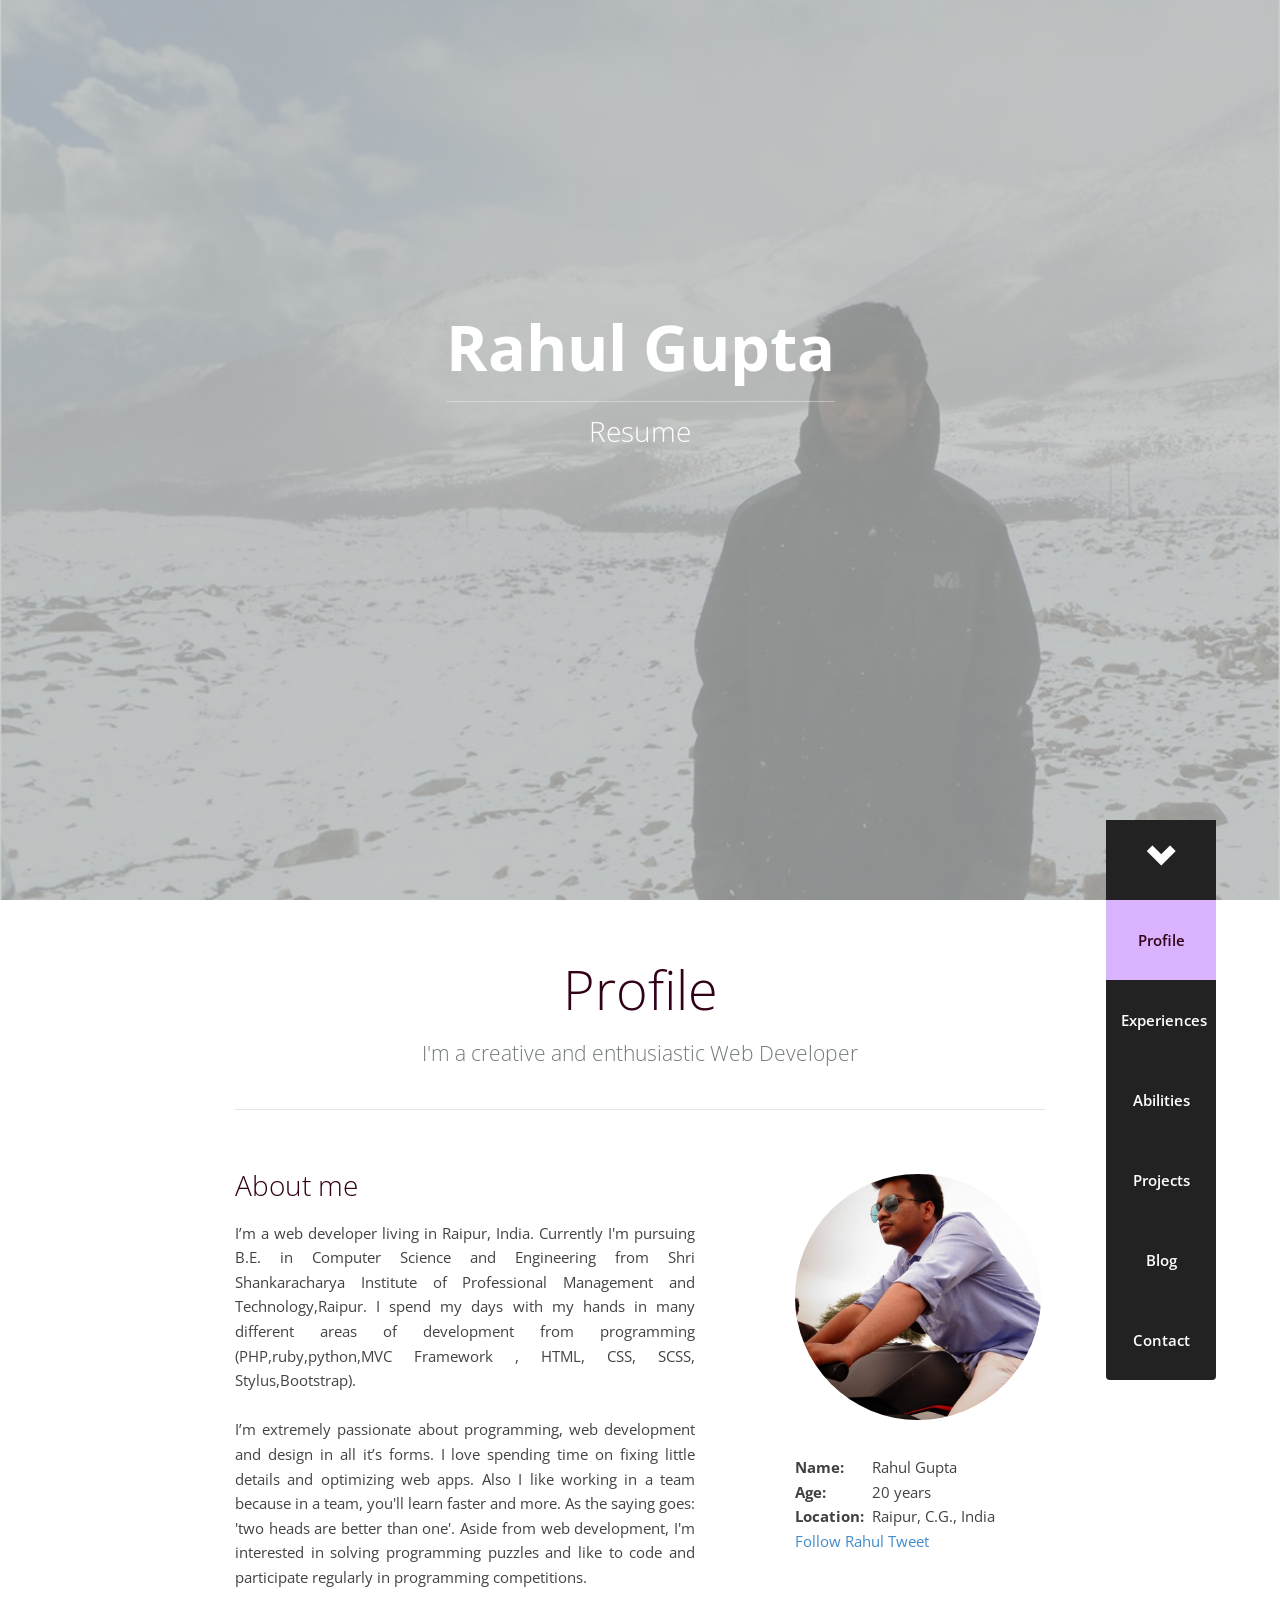
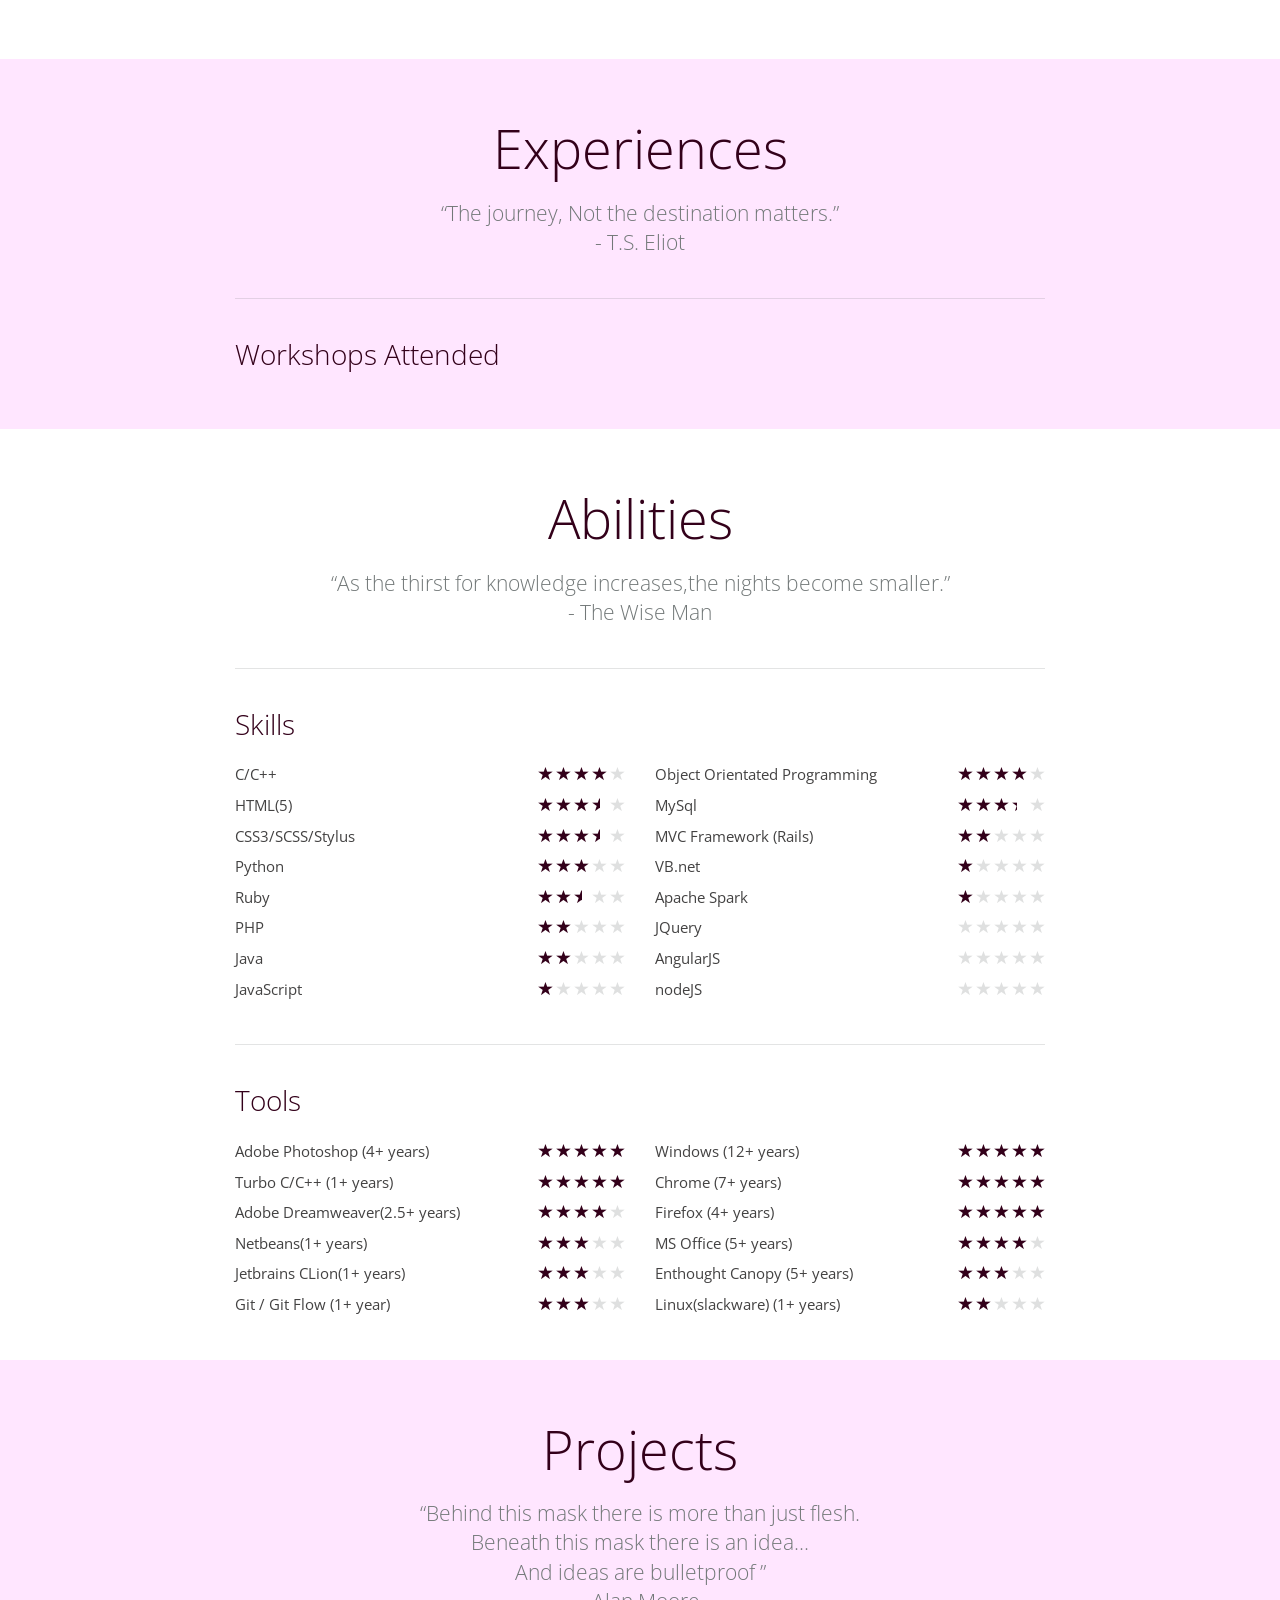
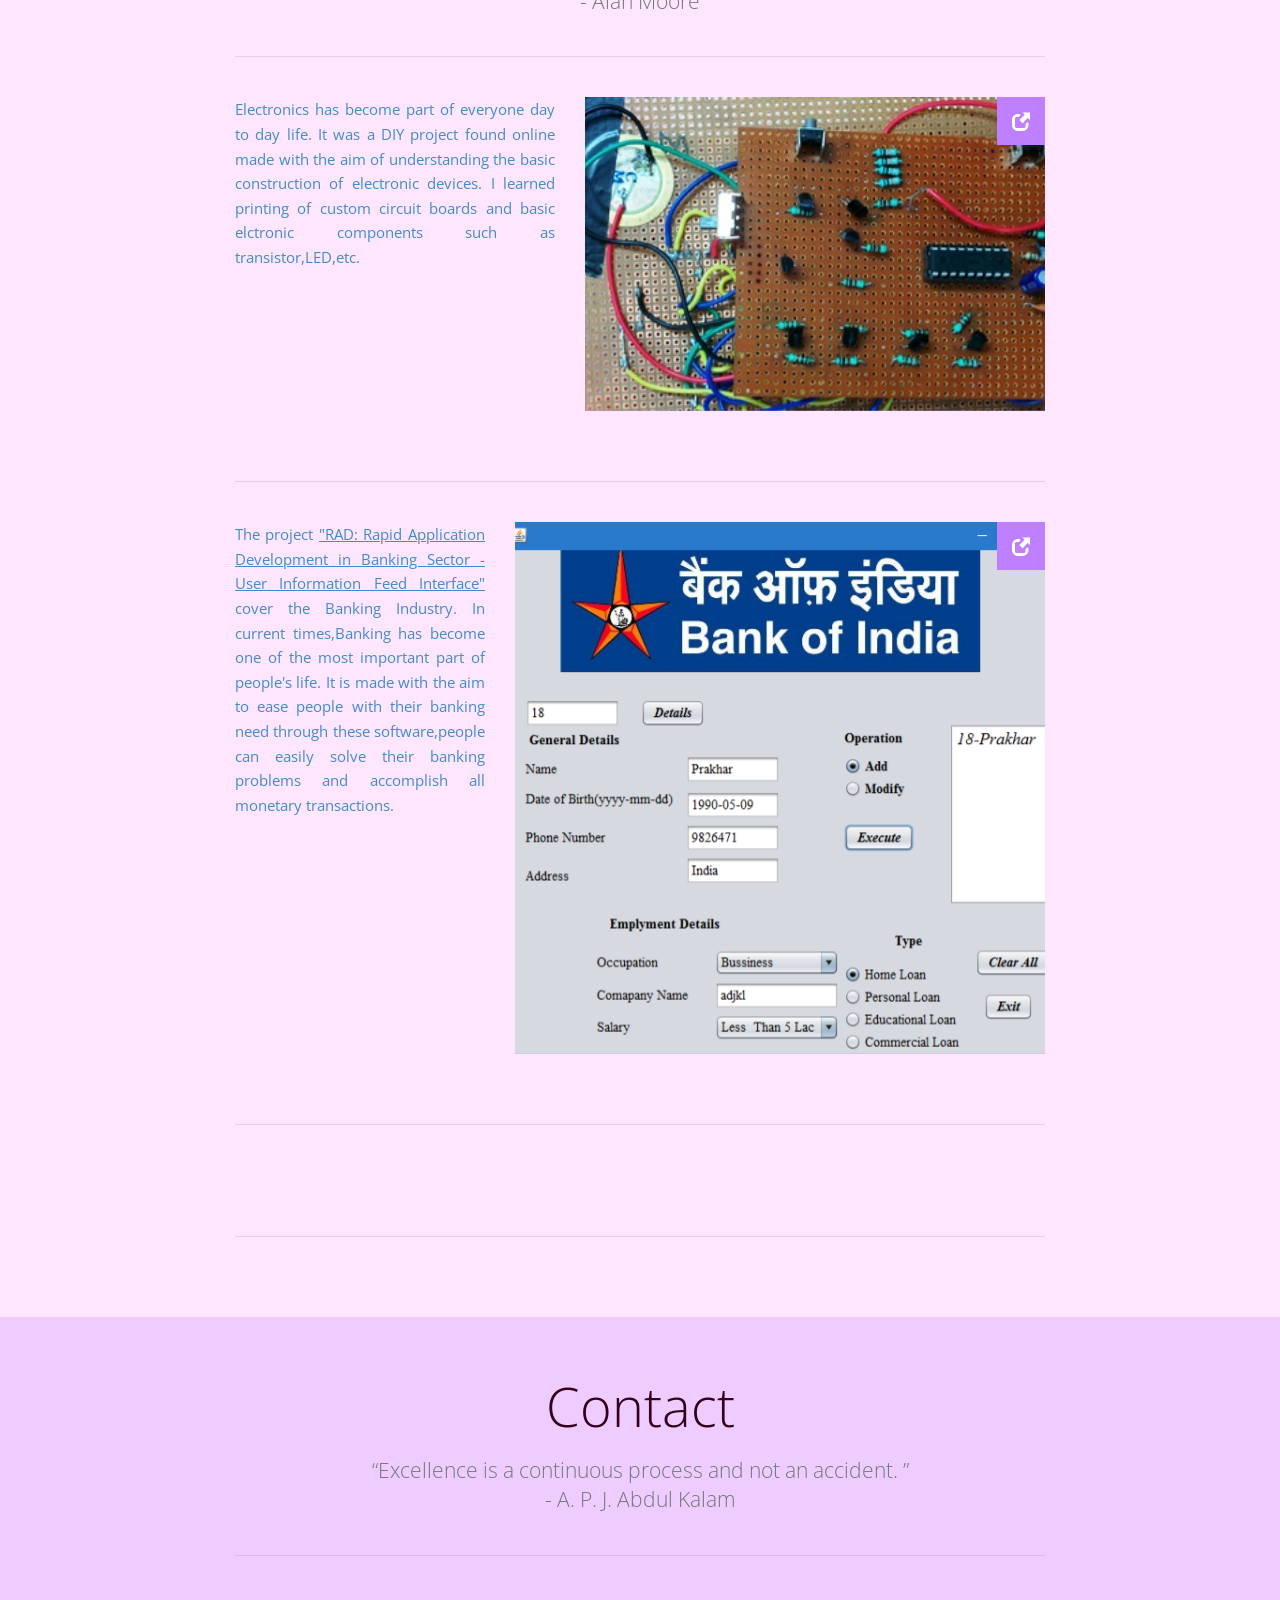
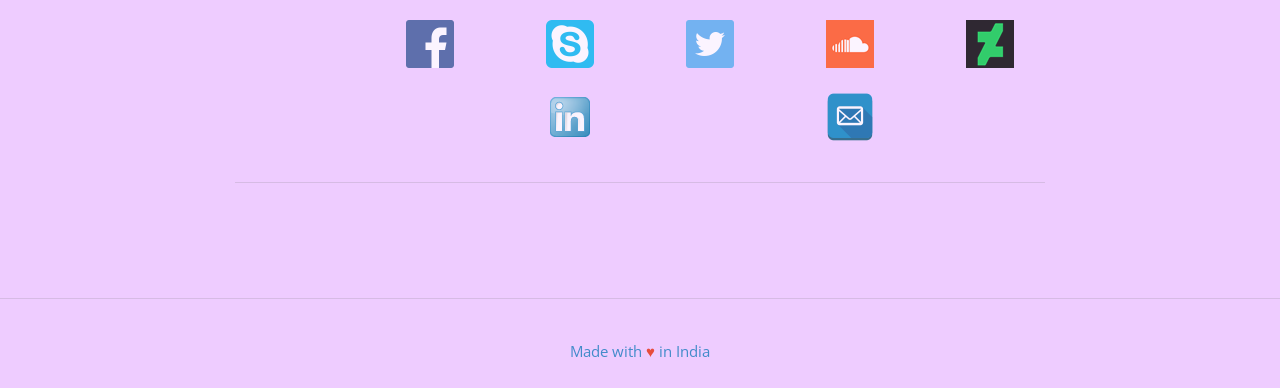
==== index.html @ 447cc032 "blog link correc" ====
﻿
<!DOCTYPE html>
<html lang="en">
	<head>
		
		<meta http-equiv="content-type" content="text/html; charset=UTF-8" />
		<meta http-equiv="content-script-type" content="text/javascript" />
		<meta http-equiv="content-style-type" content="text/css" />
		<meta http-equiv="content-language" content="nl" />
		
		<meta name="viewport" content="width=device-width, initial-scale=1.0" />
		
		<meta name="author" content="Rahul Gupta" />
		<meta name="description" content="I am Rahul Gupta, a Web Developer having keen interest in software development. As a developer, I'm always interested in programming and having good problem solving and algorithmic skills." />
		<meta name="keywords" content="Rahul Gupta, Resume, Web developer, SSIPMT Raipur, PHP, JSP, MVC Framework, CodeIgniter, Mysql, JavaScript, Bootstrap, MaterializeCss, Algorithms, Data Structure, JQuery" />
		<meta name="robots" content="index, follow" />
		<meta name="revisit-after" content="14 days" />
			
		<title>Rahul Gupta | Web Developer | Resume</title>
		
		<!-- Bootstrap core CSS -->
		<link href="http://fonts.googleapis.com/css?family=Open+Sans:300,600,700" rel="stylesheet" type="text/css" />
		<link href="view/css/bootstrap.min.css" rel="stylesheet" />
		<link href="view/css/bootstrap.edit.css" rel="stylesheet" />
		<link href="view/style.css" rel="stylesheet" />
		
		<link rel="shortcut icon" href="view/images/rfavicon.jpg" type="image/jpeg" />
		<link rel="icon" href="view/images/Rahul.png" type="image/png" />

	</head>
	<body data-spy="scroll" data-target="#navbar-example">
<div id="fb-root"></div>
<script>(function(d, s, id) {
  var js, fjs = d.getElementsByTagName(s)[0];
  if (d.getElementById(id)) return;
  js = d.createElement(s); js.id = id;
  js.src = "//connect.facebook.net/en_US/sdk.js#xfbml=1&version=v2.5";
  fjs.parentNode.insertBefore(js, fjs);
}(document, 'script', 'facebook-jssdk'));</script>	
			
		<div id="top" class="jumbotron">
			<div class="container">
				<h1>Rahul Gupta</h1>
				<p class="lead">Resume</p>
			</div>
			
			<div class="overlay"></div>
			
			<a href="#profile" class="scroll-down">	
				<span class="glyphicon glyphicon-chevron-down"></span>
			</a>
		</div>
		
		<nav class="navbar navbar-default" id="navbar-example" role="navigation">
			<!-- Brand and toggle get grouped for better mobile display -->
			<div class="navbar-header">
				<button type="button" class="navbar-toggle" data-toggle="collapse" data-target=".navbar-ex1-collapse">
					<span class="sr-only">Toggle navigation</span>
					<span class="icon-bar"></span>
					<span class="icon-bar"></span>
					<span class="icon-bar"></span>
				</button>
			</div>

			<!-- Collect the nav links, forms, and other content for toggling -->
			<div class="collapse navbar-collapse navbar-ex1-collapse">
				<ul class="nav navbar-nav">
					<li class="active"><a href="#profile">Profile</a></li>
					<li><a href="#experiences">Experiences</a></li>
					<li><a href="#abilities">Abilities</a></li>
					<li><a href="#projects">Projects</a></li>
					<li><a href="blog">Blog</a></li>
					<li><a href="#contact">Contact</a></li>
				</ul>
			</div><!-- /.navbar-collapse -->
		</nav>
		
		<div class="background-white">
			<div id="profile" class="container">
				<h2>Profile</h2>
<p class="lead">I'm a creative and enthusiastic Web Developer</p>

<hr />

<div class="row">
	<div class="col-md-7 col-sm-7 col-xs-12">
		<h3>About me</h3>
		<p class="text-justify">

			I’m a web developer living in Raipur, India. Currently I'm pursuing B.E. in Computer Science and Engineering from Shri Shankaracharya Institute of Professional Management and Technology,Raipur.
			I spend my days with my hands in many different areas of development from  programming (PHP,ruby,python,MVC Framework , HTML, CSS, SCSS, Stylus,Bootstrap).
			<br><br>
			I’m extremely passionate about programming, web development and design in all it’s forms.
			I love spending time on fixing little details and optimizing web apps.
			Also I like working in a team because in a team, you'll learn faster and more.
			As the saying goes: 'two heads are better than one'.
			Aside from web development, I'm interested in solving programming puzzles and like to code and participate regularly in programming competitions. 
		</p>
	</div>
	<div class="col-md-1 col-sm-1 col-xs-2">
	&nbsp;
	</div>
	<div class="col-md-4 col-sm-4 col-xs-8">
	<br>
		<img src="view/images/rahul1.jpg" class="img-circle" alt="Rahul Gupta" width="100%" height="220" />
		<br><br>

		<p>
		<table>
		<tr>
		<td>
		<strong>Name: </strong>
		</td>
		<td>
		Rahul Gupta
		</td>
		</tr>
		<tr>
		<td>
		<strong>Age: </strong>
		</td>
		<td>
		20 years
		</td>
		</tr>
		<tr>
		<td>
		<strong>Location: &nbsp;</strong>
		</td>
		<td>
		Raipur, C.G., India	
		</td>
		</tr>

		</table>

		<a href="https://twitter.com/vfXRahul" class="twitter-follow-button" data-show-count="false" data-size="large" data-show-screen-name="false" data-dnt="true">Follow Rahul</a>
<script>!function(d,s,id){var js,fjs=d.getElementsByTagName(s)[0],p=/^http:/.test(d.location)?'http':'https';if(!d.getElementById(id)){js=d.createElement(s);js.id=id;js.src=p+'://platform.twitter.com/widgets.js';fjs.parentNode.insertBefore(js,fjs);}}(document, 'script', 'twitter-wjs');</script>

<a href="https://twitter.com/share" class="twitter-share-button" data-via="mittalyash51" data-size="large">Tweet</a>
<script>!function(d,s,id){var js,fjs=d.getElementsByTagName(s)[0],p=/^http:/.test(d.location)?'http':'https';if(!d.getElementById(id)){js=d.createElement(s);js.id=id;js.src=p+'://platform.twitter.com/widgets.js';fjs.parentNode.insertBefore(js,fjs);}}(document, 'script', 'twitter-wjs');</script>
	<div class="fb-follow" data-href="https://www.facebook.com/neoRTLS" data-layout="standard" data-show-faces="true"></div>
	</div>
</div>			</div>	
		</div>	
		
		<div id="experiences" class="container">
			<h2>Experiences</h2>
<p class="lead">
	&ldquo;The journey, Not the destination matters.&rdquo;<br />- T.S. Eliot
</p>
<hr />

<h3>Workshops Attended</h3>
<p>

<div class="experiences">

</div>
		</div>
		
		<div class="background-white">
			<div id="abilities" class="container">
				<h2>Abilities</h2>
<p class="lead">
	&ldquo;As the thirst for knowledge increases,the nights become smaller.&rdquo;<br />- The Wise Man
</p>

<hr />

<h3>Skills</h3>

<div class="row">

		
	<div class="col-md-6">
		<ul class="no-bullets">
		
				
			<li>
				<span class="ability-title">C/C++</span>
				<span class="ability-score">
				
								
					<span class="glyphicon glyphicon-star filled"></span>
					
								
					<span class="glyphicon glyphicon-star filled"></span>
					
								
					<span class="glyphicon glyphicon-star filled"></span>
					
								
					<span class="glyphicon glyphicon-star filled"></span>
					
								
					<span class="glyphicon glyphicon-star"></span>
					
									
				</span>
			</li>

			<li>
				<span class="ability-title">HTML(5)</span>
				<span class="ability-score">


					<span class="glyphicon glyphicon-star filled"></span>


					<span class="glyphicon glyphicon-star filled"></span>


					<span class="glyphicon glyphicon-star filled"></span>


					<span class="glyphicon glyphicon-star filled half"></span>


					<span class="glyphicon glyphicon-star"></span>


				</span>
			</li>


			<li>
				<span class="ability-title">CSS3/SCSS/Stylus</span>
				<span class="ability-score">


					<span class="glyphicon glyphicon-star filled"></span>


					<span class="glyphicon glyphicon-star filled"></span>


					<span class="glyphicon glyphicon-star filled"></span>


					<span class="glyphicon glyphicon-star filled half"></span>


					<span class="glyphicon glyphicon-star"></span>


				</span>
			</li>
					
				
			<li>
				<span class="ability-title">Python</span>
				<span class="ability-score">
				
								
					<span class="glyphicon glyphicon-star filled"></span>
					
								
					<span class="glyphicon glyphicon-star filled"></span>
					
								
					<span class="glyphicon glyphicon-star filled"></span>
					
								
					<span class="glyphicon glyphicon-star"></span>
					
								
					<span class="glyphicon glyphicon-star"></span>
					
									
				</span>
			</li>
			
					
				

			
					

			
					
				
			<li>
				<span class="ability-title">Ruby</span>
				<span class="ability-score">
				
								
					<span class="glyphicon glyphicon-star filled"></span>
					
								
					<span class="glyphicon glyphicon-star filled"></span>
					
								
					<span class="glyphicon glyphicon-star filled half"></span>
					
								
					<span class="glyphicon glyphicon-star"></span>
					
								
					<span class="glyphicon glyphicon-star"></span>
					
									
				</span>
			</li>
			
					
				
			<li>
				<span class="ability-title">PHP</span>
				<span class="ability-score">
				
								
					<span class="glyphicon glyphicon-star filled"></span>
					
								
					<span class="glyphicon glyphicon-star filled"></span>
					
								
					<span class="glyphicon glyphicon-star"></span>
					
								
					<span class="glyphicon glyphicon-star"></span>
					
								
					<span class="glyphicon glyphicon-star"></span>
					
									
				</span>
			</li>
			<li>
				<span class="ability-title">Java</span>
				<span class="ability-score">
				
								
					<span class="glyphicon glyphicon-star filled"></span>
					
								
					<span class="glyphicon glyphicon-star filled"></span>
					
								
					<span class="glyphicon glyphicon-star"></span>
					
								
					<span class="glyphicon glyphicon-star"></span>
					
								
					<span class="glyphicon glyphicon-star"></span>
					
									
				</span>
			</li>
			
				
			
			<li>
				<span class="ability-title">JavaScript</span>
				<span class="ability-score">
				
								
					<span class="glyphicon glyphicon-star filled"></span>
					
								
					<span class="glyphicon glyphicon-star"></span>
					
								
					<span class="glyphicon glyphicon-star"></span>
					
								
					<span class="glyphicon glyphicon-star "></span>
					
								
					<span class="glyphicon glyphicon-star "></span>
					
									
				</span>
			</li>
			
				
			
			
		</ul>
	</div>
	<div class="col-md-6">
		<ul class="no-bullets">

			<li>
				<span class="ability-title">Object Orientated Programming</span>
				<span class="ability-score">


					<span class="glyphicon glyphicon-star filled"></span>


					<span class="glyphicon glyphicon-star filled"></span>


					<span class="glyphicon glyphicon-star filled"></span>


					<span class="glyphicon glyphicon-star filled"></span>


					<span class="glyphicon glyphicon-star "></span>


				</span>
			</li>

			<li>
				<span class="ability-title">MySql</span>
				<span class="ability-score">
				
								
					<span class="glyphicon glyphicon-star filled"></span>
					
								
					<span class="glyphicon glyphicon-star filled"></span>
					
								
					<span class="glyphicon glyphicon-star filled"></span>
					
								
					<span class="glyphicon glyphicon-star filled quarter"></span>
					
								
					<span class="glyphicon glyphicon-star "></span>
					
									
				</span>
			</li>

			<li>
				<span class="ability-title">MVC Framework (Rails)</span>
				<span class="ability-score">


					<span class="glyphicon glyphicon-star filled"></span>


					<span class="glyphicon glyphicon-star filled"></span>


					<span class="glyphicon glyphicon-star"></span>


					<span class="glyphicon glyphicon-star"></span>


					<span class="glyphicon glyphicon-star"></span>


				</span>
			</li>

			<li>
				<span class="ability-title">VB.net</span>
				<span class="ability-score">


					<span class="glyphicon glyphicon-star filled"></span>


					<span class="glyphicon glyphicon-star"></span>


					<span class="glyphicon glyphicon-star"></span>


					<span class="glyphicon glyphicon-star"></span>


					<span class="glyphicon glyphicon-star "></span>


				</span>
			</li>
					
				<li>
				<span class="ability-title">Apache Spark</span>
				<span class="ability-score">
				
								
					<span class="glyphicon glyphicon-star filled"></span>
					
								
					<span class="glyphicon glyphicon-star"></span>
					
								
					<span class="glyphicon glyphicon-star"></span>
					
								
					<span class="glyphicon glyphicon-star"></span>
					
								
					<span class="glyphicon glyphicon-star "></span>
					
									
				</span>
			</li>


			<li>
				<span class="ability-title">JQuery</span>
				<span class="ability-score">
				
								
					<span class="glyphicon glyphicon-star"></span>
					
								
					<span class="glyphicon glyphicon-star"></span>
					
								
					<span class="glyphicon glyphicon-star"></span>
					
								
					<span class="glyphicon glyphicon-star"></span>
					
								
					<span class="glyphicon glyphicon-star"></span>
					
									
				</span>
			</li>
			
				
			<li>
				<span class="ability-title">AngularJS</span>
				<span class="ability-score">
				
								
					<span class="glyphicon glyphicon-star "></span>
					
								
					<span class="glyphicon glyphicon-star "></span>
					
								
					<span class="glyphicon glyphicon-star "></span>
					
								
					<span class="glyphicon glyphicon-star "></span>
					
								
					<span class="glyphicon glyphicon-star "></span>
					
									
				</span>
			</li>
			
					
				
			<li>
				<span class="ability-title">nodeJS</span>
				<span class="ability-score">
				
								
					<span class="glyphicon glyphicon-star "></span>
					
								
					<span class="glyphicon glyphicon-star"></span>
					
								
					<span class="glyphicon glyphicon-star "></span>
					
								
					<span class="glyphicon glyphicon-star "></span>
					
								
					<span class="glyphicon glyphicon-star "></span>
					
									
				</span>
			</li>
			
					
				
		</ul>
	</div>
	
		
</div>
<hr />

<h3>Tools</h3>

<div class="row">
		
	<div class="col-md-6">
		<ul class="no-bullets">
		
				
			<li>
				<span class="ability-title">Adobe Photoshop (4+ years)</span>
				<span class="ability-score">
				
								
					<span class="glyphicon glyphicon-star filled"></span>
					
								
					<span class="glyphicon glyphicon-star filled"></span>
					
								
					<span class="glyphicon glyphicon-star filled"></span>
					
								
					<span class="glyphicon glyphicon-star filled"></span>
					
								
					<span class="glyphicon glyphicon-star filled"></span>
					
									
				</span>
			</li>
			
			<li>
				<span class="ability-title">Turbo C/C++ (1+ years)</span>
				<span class="ability-score">
				
								
					<span class="glyphicon glyphicon-star filled"></span>
					
								
					<span class="glyphicon glyphicon-star filled"></span>
					
								
					<span class="glyphicon glyphicon-star filled"></span>
					
								
					<span class="glyphicon glyphicon-star filled"></span>
					
								
					<span class="glyphicon glyphicon-star filled"></span>
					
									
				</span>
			</li>
				
			<li>
				<span class="ability-title">Adobe Dreamweaver(2.5+ years)</span>
				<span class="ability-score">
				
								
					<span class="glyphicon glyphicon-star filled"></span>
					
								
					<span class="glyphicon glyphicon-star filled"></span>
					
								
					<span class="glyphicon glyphicon-star filled"></span>
					
								
					<span class="glyphicon glyphicon-star filled"></span>
					
								
					<span class="glyphicon glyphicon-star "></span>
					
									
				</span>
			</li>
				
			<li>
				<span class="ability-title">Netbeans(1+ years)</span>
				<span class="ability-score">
				
								
					<span class="glyphicon glyphicon-star filled"></span>
					
								
					<span class="glyphicon glyphicon-star filled"></span>
					
								
					<span class="glyphicon glyphicon-star filled"></span>
					
								
					<span class="glyphicon glyphicon-star"></span>
					
								
					<span class="glyphicon glyphicon-star"></span>
					
									
				</span>
			</li>
					
			<li>
				<span class="ability-title">Jetbrains CLion(1+ years)</span>
				<span class="ability-score">
				
								
					<span class="glyphicon glyphicon-star filled"></span>
					
								
					<span class="glyphicon glyphicon-star filled"></span>
					
								
					<span class="glyphicon glyphicon-star filled"></span>
					
								
					<span class="glyphicon glyphicon-star"></span>
					
								
					<span class="glyphicon glyphicon-star"></span>
									
				</span>
			</li>
			
			
			<li>
				<span class="ability-title">Git / Git Flow (1+ year)</span>
				<span class="ability-score">
				
								
					<span class="glyphicon glyphicon-star filled"></span>
					
								
					<span class="glyphicon glyphicon-star filled"></span>
					
								
					<span class="glyphicon glyphicon-star filled"></span>
					
								
					<span class="glyphicon glyphicon-star"></span>
					
								
					<span class="glyphicon glyphicon-star "></span>
					
									
				</span>
			</li>
			
		</ul>
	</div>
	<div class="col-md-6">
		<ul class="no-bullets">
		
		    	
			<li>
				<span class="ability-title">Windows (12+ years)</span>
				<span class="ability-score">
				
								
					<span class="glyphicon glyphicon-star filled"></span>
					
								
					<span class="glyphicon glyphicon-star filled"></span>
					
								
					<span class="glyphicon glyphicon-star filled"></span>
					
								
					<span class="glyphicon glyphicon-star filled"></span>
					
								
					<span class="glyphicon glyphicon-star filled"></span>
					
									
				</span>
			</li>
					

			
				
			<li>
				<span class="ability-title">Chrome (7+ years)</span>
				<span class="ability-score">
				
								
					<span class="glyphicon glyphicon-star filled"></span>
					
								
					<span class="glyphicon glyphicon-star filled"></span>
					
								
					<span class="glyphicon glyphicon-star filled"></span>
					
								
					<span class="glyphicon glyphicon-star filled"></span>
					
								
					<span class="glyphicon glyphicon-star filled"></span>
					
									
				</span>
			</li>
			
								
				
			<li>
				<span class="ability-title">Firefox (4+ years)</span>
				<span class="ability-score">
				
								
					<span class="glyphicon glyphicon-star filled"></span>
					
								
					<span class="glyphicon glyphicon-star filled"></span>
					
								
					<span class="glyphicon glyphicon-star filled"></span>
					
								
					<span class="glyphicon glyphicon-star filled"></span>
					
								
					<span class="glyphicon glyphicon-star filled"></span>
					
									
				</span>
			</li>

			<li>
				<span class="ability-title">MS Office (5+ years)</span>
				<span class="ability-score">
				
								
					<span class="glyphicon glyphicon-star filled"></span>
					
								
					<span class="glyphicon glyphicon-star filled"></span>
					
								
					<span class="glyphicon glyphicon-star filled"></span>
					
								
					<span class="glyphicon glyphicon-star filled"></span>
					
								
					<span class="glyphicon glyphicon-star"></span>
					
									
				</span>
			</li>

			<li>
				<span class="ability-title">Enthought Canopy (5+ years)</span>
				<span class="ability-score">


					<span class="glyphicon glyphicon-star filled"></span>


					<span class="glyphicon glyphicon-star filled"></span>


					<span class="glyphicon glyphicon-star filled"></span>


					<span class="glyphicon glyphicon-star "></span>


					<span class="glyphicon glyphicon-star "></span>


				</span>
			</li>
			<li>
				<span class="ability-title">Linux(slackware) (1+ years)</span>
				<span class="ability-score">
				
								
					<span class="glyphicon glyphicon-star filled"></span>
					
								
					<span class="glyphicon glyphicon-star filled"></span>
					
								
					<span class="glyphicon glyphicon-star "></span>
					
								
					<span class="glyphicon glyphicon-star"></span>
					
								
					<span class="glyphicon glyphicon-star"></span>
					
									
				</span>
			</li>
								
		</ul>
	</div>
	
	</div>
	</div>
</div>
		
				
		<div id="projects" class="container">
			<h2>Projects</h2>
<p class="lead">
	&ldquo;Behind this mask there is more than just flesh.<br />Beneath this mask there is an idea...<br />And ideas are bulletproof &rdquo;<br />- Alan Moore
</p>

            <hr/>
            <div class="row">
                <a href="#" target="_blank">
                    <div class="col-md-5 col-sm-12 col-xs-12 text-justify">
                        Electronics has become part of everyone day to day life.
                        It was a DIY project found online made with the aim of understanding the basic construction of electronic devices.
			I learned printing of custom circuit boards and basic elctronic components such as transistor,LED,etc.
                    </div>
                </a>
                <div class="col-md-7 col-sm-12 col-xs-12">
                    <figure class="effect">
                        <img class="mySlides2" src="view/images/projects/Binarycounter/1.jpg" alt="binarycounter" height="contain" width="contain" />
                        <img class="mySlides2" src="view/images/projects/Binarycounter/2.jpg" alt="binarycounter" height="contain" width="contain" />
                        <img class="mySlides2" src="view/images/projects/Binarycounter/3.jpg" alt="binarycounter" height="contain" width="contain" />
                        <script type="text/javascript" src="view/js/slide.js"></script>
                        <figcaption>
                            <h3>Binary counter</h3>
                            <p>Binary Counter,a DIY basic mini project </p>
                            <br><br><br>
                            <p><strong>Tags:</strong> <br />Transistors,Resistors,LED,etc..</p>
                            <a href="#" target="_blank">View more</a>
                            <span class="icon">
					            <span class="glyphicon glyphicon-new-window">
                                    <a href="http://www.instructables.com/id/Portable-Led-Game-System/" />
                                </span>
				            </span>
                        </figcaption>
                    </figure>
                </div>
            </div>
            <hr />

            <div class="row">
                <a href="#" target="_blank">
                    <div class="col-md-4 col-sm-12 col-xs-12 text-justify">
                        The project <u>"RAD: Rapid Application Development in Banking Sector - User Information Feed Interface"</u> cover the Banking Industry.

                        In current times,Banking has become one of the most important part of people's life.

                        It is made with the aim to ease people with their banking need through these software,people can easily solve their banking problems and accomplish all monetary transactions.
                    </div>
                </a>

                <div class="col-md-8 col-sm-12 col-xs-12 ">
                    <figure class="effect">
                        <img class="mySlides1" src="view/images/projects/javaRAD/1.png" alt="Bankers" height="cover" width="cover" />
                        <img class="mySlides1" src="view/images/projects/javaRAD/2.png" alt="Bankers" height="cover" width="cover"  />
                        <img class="mySlides1" src="view/images/projects/javaRAD/3.png" alt="Bankers" height="cover" width="cover"  />
                        <img class="mySlides1" src="view/images/projects/javaRAD/4.png" alt="Bankers" height="cover" width="cover"  />
                        <img class="mySlides1" src="view/images/projects/javaRAD/5.png" alt="Bankers" height="cover" width="cover"  />
                        <img class="mySlides1" src="view/images/projects/javaRAD/6.png" alt="Bankers" height="cover" width="cover"  />
                        <script type="text/javascript" src="view/js/slide.js"></script>
                        <figcaption>
                            <h3>Bankers</h3>
                            <p>Bankers, a User Information Interface </p>
                            <br><br><br>
                            <p><strong>Tags:</strong> <br />Development, Java, MySQL</p>
                            <a href="#" target="_blank">View more</a>
				            <span class="icon">
					           <span class="glyphicon glyphicon-new-window"></span>
							</span>
                        </figcaption>
                    </figure>
                </div>
            </div>
            <hr/>








<div class="row">
	<div class="col-md-7 col-sm-12 col-xs-12">

	</div>	
	<a href="#" target="_blank">
	<div class="col-md-5 col-sm-12 col-xs-12 text-justify">

	</div>
	</a>
</div>
<hr/>
	
		</div>
		
		<div class="background-gray">
			<div id="contact" class="container">
				<h2>Contact</h2>
<p class="lead">
	&ldquo;Excellence is a continuous process and not an accident. &rdquo;<br />- A. P. J. Abdul Kalam
</p>
<hr/>
<br>
<center>
<div class="row">
    <div class="col-md-2  col-xs-2 col-sm-2">
	   &nbsp;
	</div>
		<div class="col-md-2  col-xs-2 col-sm-2">
			<a href="https://www.facebook.com/neoRTLS" target="_blank">
				<img src="view/images/facebook.png" alt="Facebook" />			
			</a>
	    </div>
	    <div class="col-md-2 col-xs-2  col-sm-2">
			<a href="skype:rahulraipur007?call" target="_blank">
				<img src="view/images/skype.png" alt="Skype" />
			</a>
	    </div>
		<div class="col-md-2 col-xs-2  col-sm-2">
			<a href="https://twitter.com/vfX">
				<img src="view/images/twitter.png" alt="Twitter" />
			</a>
		</div>
	 	<div class="col-md-2 col-xs-2  col-sm-2">
			<a href="https://soundcloud.com/rahuliscool/tracks" target="_blank">
					<img src="view/images/soundcloud.png" alt="SoundCloud" />
			</a>
	 	</div>
		<div class="col-md-2  col-xs-2 col-sm-2">
		<a href="http://rahul007i.deviantart.com/gallery/" target="_blank">
			<img src="view/images/deviant.jpg" alt="DeivantArt" />
		</a>
	</div>
</div>
<br>
<div class="row">
	<div class="col-md-2  col-xs-2 col-sm-2">
		&nbsp;
	</div>
	<div class="col-md-2 col-xs-2  col-sm-2">
		&nbsp;
	</div>
	<div class="col-md-2  col-xs-2 col-sm-2">
			<a href="https://www.linkedin.com/in/neortls007i" target="_blank">
					<img src="view/images/linkedin.png" alt="Linkedin" />		
			</a>
	</div>
	<div class="col-md-2  col-xs-2 col-sm-2">
		&nbsp;
	</div>
	<div class="col-md-2 col-xs-2  col-sm-2">
		<a href="mailto:rahulraipur007@gmail.com">
			<img src="view/images/mail.png" alt="Mail" />
		</a>
	</div>
	<div class="col-md-2  col-xs-2 col-sm-2">
	&nbsp;
	</div>
	<div class="col-md-2 col-xs-2  col-sm-2">
	&nbsp;
	</div>
</div>
</center>
<hr />
<br>
</div>
<hr />
<center>
	<a href="http://madewithlove.org.in" target="_blank">Made with <span style="color: #e74c3c">&hearts;</span> in India</a>
	<br><br>
</center>			</div>		
		<!-- Bootstrap core JavaScript -->
		<script type="text/javascript" src="view/js/query.min.js"></script>
		<script type="text/javascript" src="view/js/script.js"></script>
		<script type="text/javascript" src="view/js/bootstrap.min.js"></script>

	</body>
</html>
---- view/style.css ----
html, body { color: #434242; font-family: 'Open Sans', sans-serif !important; height: 100%; }
body { background: #FFE6FF; font-size: 15px; line-height: 1.64; }

h1, h2, h3, h4, h5, h6, .h1, .h2, .h3, .h4, .h5, .h6, strong, b { font-family: 'Open Sans', sans-serif !important; margin-bottom: 20px; }
h1,h4 { font-weight: 700; margin-bottom: 10px; }
h2,h3 { font-weight: 300; color: #33001A; }
h2 { font-size: 54px; text-align: center; }
h3 { font-size: 28px; }

p.lead { text-align: center; color: #727878; }
p.lead a { color: #FFFFFF; text-decoration: underline; }
p.lead a:hover { text-decoration: none; }
ul.no-bullets { list-style-type: none; margin: 0; padding: 0; }
hr { margin: 40px 0; border-color: #727878; opacity: 0.2; filter:alpha(opacity=20); }

.icon { display: inline-block; background: url(images/sm_icon_sprite.png) no-repeat; height: 32px; width: 32px; }
.icon.icon-twitter { background-position: 0 0; }
.icon.icon-linkedin { background-position: 0 -32px; }
.icon.icon-skype { background-position: 0 -64px; }
.icon.icon-email { background-position: 0 -96px; }

.jumbotron {
	background: no-repeat center fixed url(images/background1.jpg);
/*
	-webkit-background-size: 100%; 
    -moz-background-size: 100%; 
    -o-background-size: 100%; 
    background-size: 100%; 
*/
	-webkit-background-size: cover;
	-moz-background-size: cover;
	-o-background-size: cover;
	background-size: cover;
    height: 100%;

	-ms-filter: "progid:DXImageTransform.Microsoft.AlphaImageLoader(src='images/background1.jpg', sizingMethod='scale')";
	filter: progid:DXImageTransform.Microsoft.AlphaImageLoader(src='images/background1.jpg', sizingMethod=scale);
	
	margin-bottom: 0;
	padding: 0;
}  

.jumbotron .overlay { background-color: #bdc1c1; position: absolute; top: 0; bottom: 0; left: 0; right: 0; opacity: 0.75; filter:alpha(opacity=75); z-index: 2; }

.jumbotron .container { position: relative; top: 28%; z-index: 4; text-align: center; }
.jumbotron .container > * { text-align: center; color: #FFFFFF; }
.jumbotron .container h1 { padding-bottom: 20px; border-bottom: 1px solid #FFFFFF; border-bottom-color: rgba(255,255,255,0.35); display: inline-block; }
.jumbotron .container .lead { font-size: 28px; }
.jumbotron .scroll-down { height: 80px; width: 110px; display: block; position: absolute; bottom: 0; right: 5%; background-color: #222222; text-align: center; z-index: 6; }
.jumbotron .scroll-down .glyphicon { 
	color: #FFFFFF; 
	font-size: 30px; 
	padding-right: 2px; 
	padding-top: 20px; 
	
	animation-name: wiggle;
	animation-duration: 1.2s;
	animation-timing-function: linear;
	animation-iteration-count: infinite;
	animation-direction: normal;
}
.jumbotron .scroll-down:hover .glyphicon { padding-top: 25px; }

.navbar  { border: 0; background-color: #222222; position: absolute; top: 100%; right: 5%; width: 110px; z-index: 999; }
.navbar .navbar-collapse { padding: 0; max-height: none; }
.navbar .navbar-nav { float: none; }
.navbar-nav { margin: 0; }
.navbar .nav > li { display: block; float: none; height: 80px; } 
.navbar .nav > li a { display: block;  height: 80px; text-align: center; padding-top: 30px; font-weight: 600; color: #FFFFFF; }
.navbar .nav > li a:hover, .navbar .nav > li a:focus { color: #999999; }
.navbar-default .navbar-nav > .active > a, .navbar-default .navbar-nav > .active > a:hover, .navbar-default .navbar-nav > .active > a:focus { background: #dab3ff; color: #33001A; }
.navbar-default .navbar-toggle:hover .icon-bar,
.navbar-default .navbar-toggle:focus .icon-bar { background: #222222; }

.fixed .navbar  { position: fixed; top: 60px; }

.background-white { background: #FFFFFF; }
.background-gray { background: #eeccff; }
.container { max-width: 1280px; padding: 40px 180px; }

#profile .row > div { margin-bottom: 20px; }
#profile .row > div img { width: 100%; max-width: 246px; height:auto
; }
	
#experiences .experience { margin-bottom: 20px; }
#experiences .experience p > strong { display: block; padding-top: 8px; margin-bottom: 10px; }
#experiences .experience .experience-details { display: block; margin-top: 6px; }
#experiences .experience .experience-details * { color: #1a000d }
#experiences .experience .experience-details .seperator { color: #BCBCBC; }

#abilities ul > li { min-height: 30px; padding: 3px 0; }
#abilities ul > li:hover { background: #F2F2F2; }
#abilities ul > li .ability-title { display: inline-block; width: 60%; }
#abilities ul > li .ability-score { float: right; }
#abilities ul > li .ability-score .glyphicon { 
	color: #DFE0E0; 
	font-size: 14px; 
	 
	-webkit-transition: all 0.3s;
    -moz-transition: all 0.3s;
    -o-transition: all 0.3s;
    transition: all 0.3s;
}
#abilities ul > li .ability-score .glyphicon.filled { color: #33001A; }

#abilities ul > li:hover .ability-score .glyphicon { margin-left: 2px; } 

#interests .left { float: left; }
#interests .right { float: right; }
#interests img { width: 80%; height: auto; }
#interests .right img { float: right; }
#interests .interest-content { padding: 40px 0; }

#interests .row:hover .left img {
	-webkit-transform: rotate(-12deg);
	-moz-transform: rotate(-12deg);
	-ms-transform: rotate(-12deg);
	-o-transform: rotate(-12deg);
}

#interests .row:hover .right img {
	-webkit-transform: rotate(12deg);
	-moz-transform: rotate(12deg);
	-ms-transform: rotate(12deg);
	-o-transform: rotate(12deg);
}

/* #projects .row { margin: 0px; } // bootstrap 3.1- hack */
#projects .row > div { margin-bottom: 30px; }
#projects figure { position: relative; overflow:hidden; }
#projects figure h3 { color: #FFF; font-weight: 600; margin-bottom: 5px; }
#projects figure p > strong { width: 60px; display: inline-block; margin: 0; }
#projects figure img { width: 110%; }
#projects figure figcaption {
    padding: 20px 30px;
    position: absolute;
    top: 0;
    left: 0;
    height: 100%;
    width: 100%;
}
#projects figure a {
	z-index: 1000;
	text-indent: 200%;
	white-space: nowrap;
	font-size: 0;
	opacity: 0;
    position: absolute;
    top: 0;
    left: 0;
    height: 100%;
    width: 100%;
}
#projects figure .icon { 
	background: #bf80ff;
	position: absolute;
	top: 0;
	right: 0;
	width: 48px;
	height: 48px;
}
#projects figure .icon span {
	font-size: 18px;
	line-height: 18px;
	padding: 15px;
}

#contact { padding-bottom: 10px; }
#contact h2, #contact .row * { color: #33001A; }
#contact a { opacity: .8; filter:alpha(opacity=80);  }
#contact a:hover { opacity: 1; filter:alpha(opacity=100); text-decoration: none; }

@media (max-width: 1200px) { 
	#interests .interest-content { padding: 20px 0; }
}

@media (max-width: 767px) { 
	.jumbotron:before {
		bottom: 100px;
		left: 20px;
		right: 20px;
		top: 20px;		
	}
	.jumbotron .container { top: 20%; padding-top: 0; }
	.jumbotron .scroll-down { width: 100%; right: 0; }
	
	.navbar  { left: 0; width: 100%; }
	.navbar .nav > li { height: 60px; }
	.navbar .nav > li a { height: 60px; text-align: center; padding-top: 20px; font-weight: 600; color: #FFFFFF; }
	
	.fixed .navbar { top: 0; }
	
	.container { padding: 60px 20px; min-width: 280px; }
	.hidden-phone { display: none; }
	
	#profile .row * { text-align: center; }
	
	#experiences .experience .experience-details > span { display: block; margin-bottom: 6px; }
	#experiences .experience .experience-details .seperator { display: none; }
	
	#interests .left { float: none; }
	#interests .right { float: none; }
	
	#interests > * { text-align: center; }
	#interests img { width: 50%; height: auto; float: none !important; } 
	#interests .interest-content { padding: 20px 0; }
	
	#contact { padding-bottom: 60px; }
	#contact a .icon { float: left; margin-right: 10px; }
}    

@media only screen and (orientation: portrait) and (max-width: 767px)  {
    .jumbotron {
      -webkit-background-size: auto 150%;
      background-attachment: scroll;
    }
}
@media only screen and (orientation: landscape) and (max-width: 767px)  {

    .jumbotron {
      -webkit-background-size: 150% auto;
      background-attachment: scroll;
    }
	
	.jumbotron .lead { display: none; }
}

@keyframes wiggle {
	0% {
		padding-top: 20px;
	}

	50% {
		padding-top: 28px;
	}

	100% {
		padding-top: 20px;
	}
}


/*---------------*/
/***** EFFECT *****/
/*---------------*/

figure.effect {
	background: #AA99ff;
	color: #FFF;
}

figure.effect img {
	width: -webkit-calc(100% + 20px);
	width: calc(100% + 20px);
	-webkit-transition: opacity 0.35s, -webkit-transform 0.35s;
	transition: opacity 0.35s, transform 0.35s;
	-webkit-transform: translate3d(-10px,0,0);
	transform: translate3d(-10px,0,0);
	-webkit-backface-visibility: hidden;
	backface-visibility: hidden;
}

figure.effect:hover img {
	opacity: 0.2;
	-webkit-transform: translate3d(0,0,0);
	transform: translate3d(0,0,0);
}

figure.effect figcaption {
	text-align: left;
}

figure.effect h3 {
	position: relative;
	overflow: hidden;
	padding-bottom: 20px;
	opacity: 0;
	-webkit-transition: opacity 0.35s, -webkit-transform 0.35s;
	transition: opacity 0.35s, transform 0.35s;
}

figure.effect:hover h3 {
	opacity: 1;
}

figure.effect h3::after {
	position: absolute;
	bottom: 0;
	left: 0;
	width: 100%;
	height: 2px;
	background: #fff;
	content: '';
	-webkit-transition: -webkit-transform 0.35s;
	transition: transform 0.35s;
	-webkit-transform: translate3d(-100%,0,0);
	transform: translate3d(-100%,0,0);
}

figure.effect:hover h3::after {
	-webkit-transform: translate3d(0,0,0);
	transform: translate3d(0,0,0);
}

figure.effect p {
	padding-top: 10px;
	opacity: 0;
	-webkit-transition: opacity 0.35s, -webkit-transform 0.35s;
	transition: opacity 0.35s, transform 0.35s;
	-webkit-transform: translate3d(100%,0,0);
	transform: translate3d(100%,0,0);
}

figure.effect:hover p {
	opacity: 1;
	-webkit-transform: translate3d(0,0,0);
	transform: translate3d(0,0,0);
}
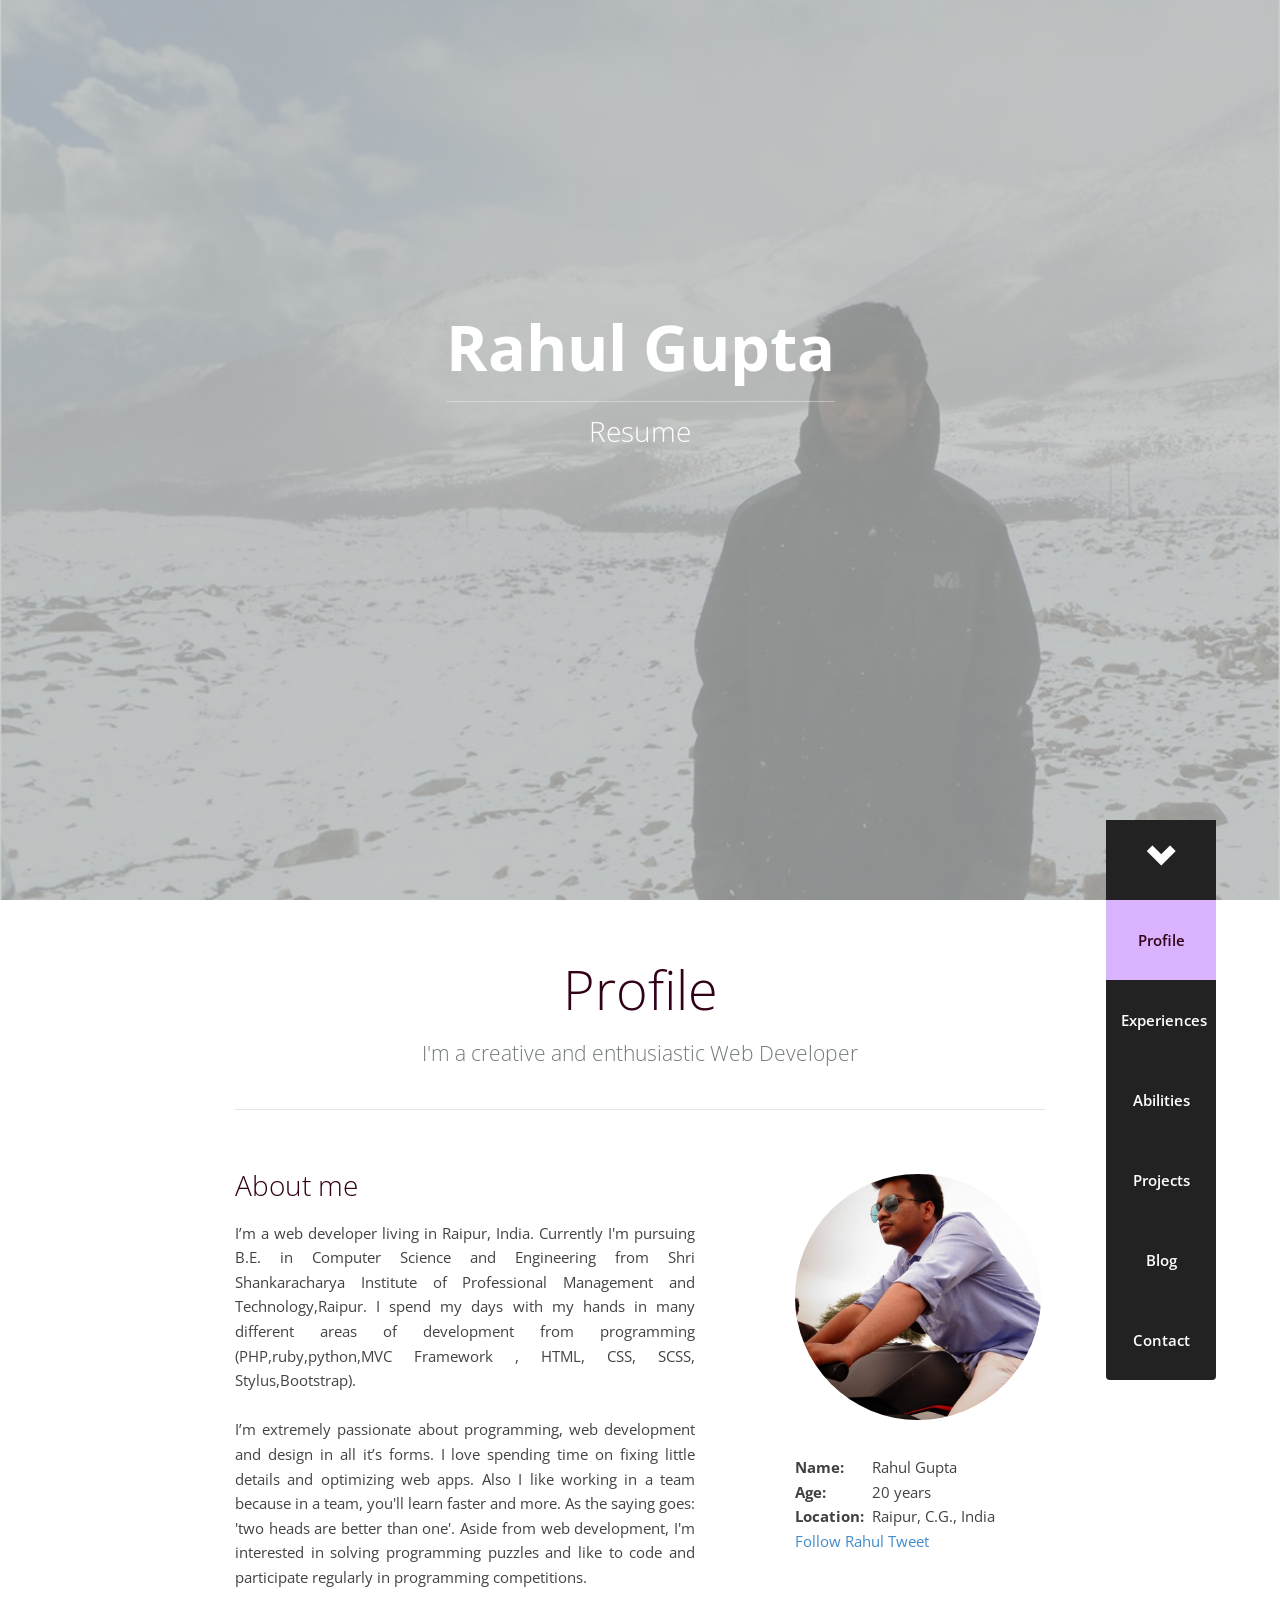
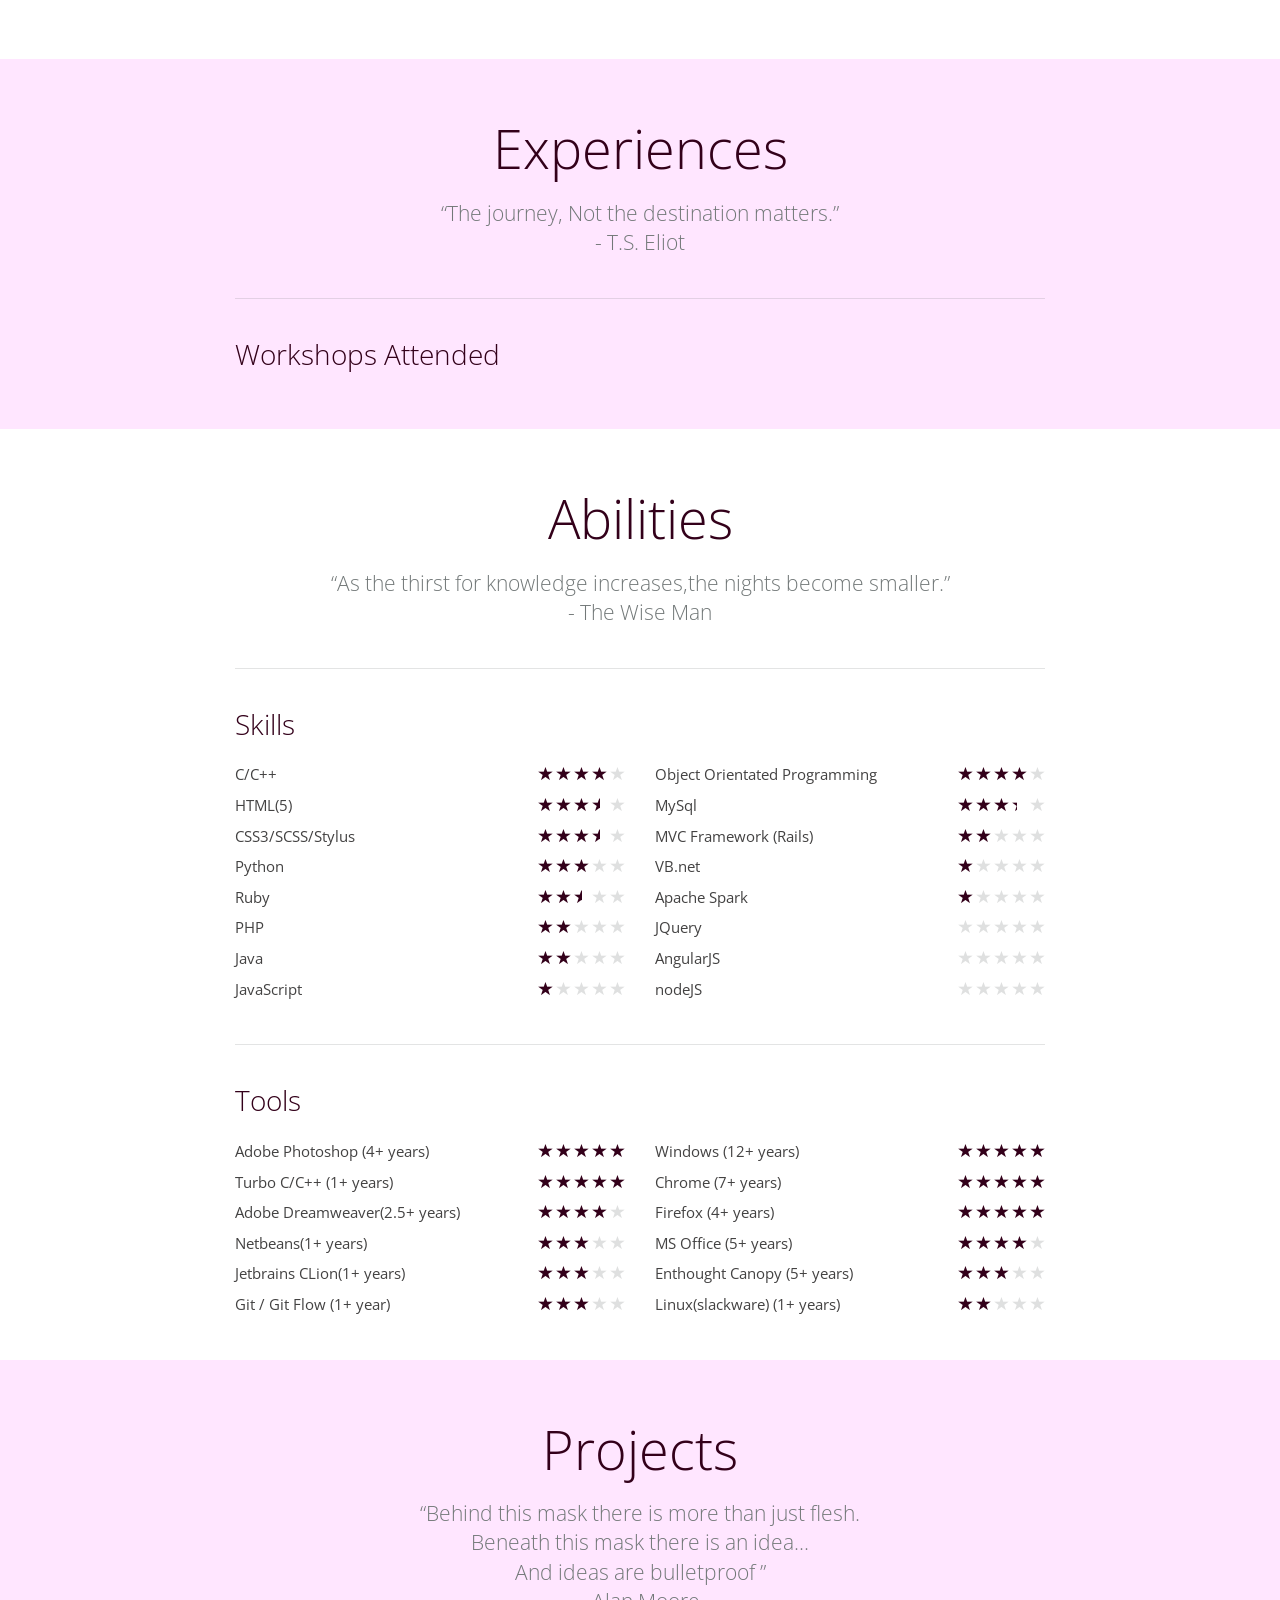
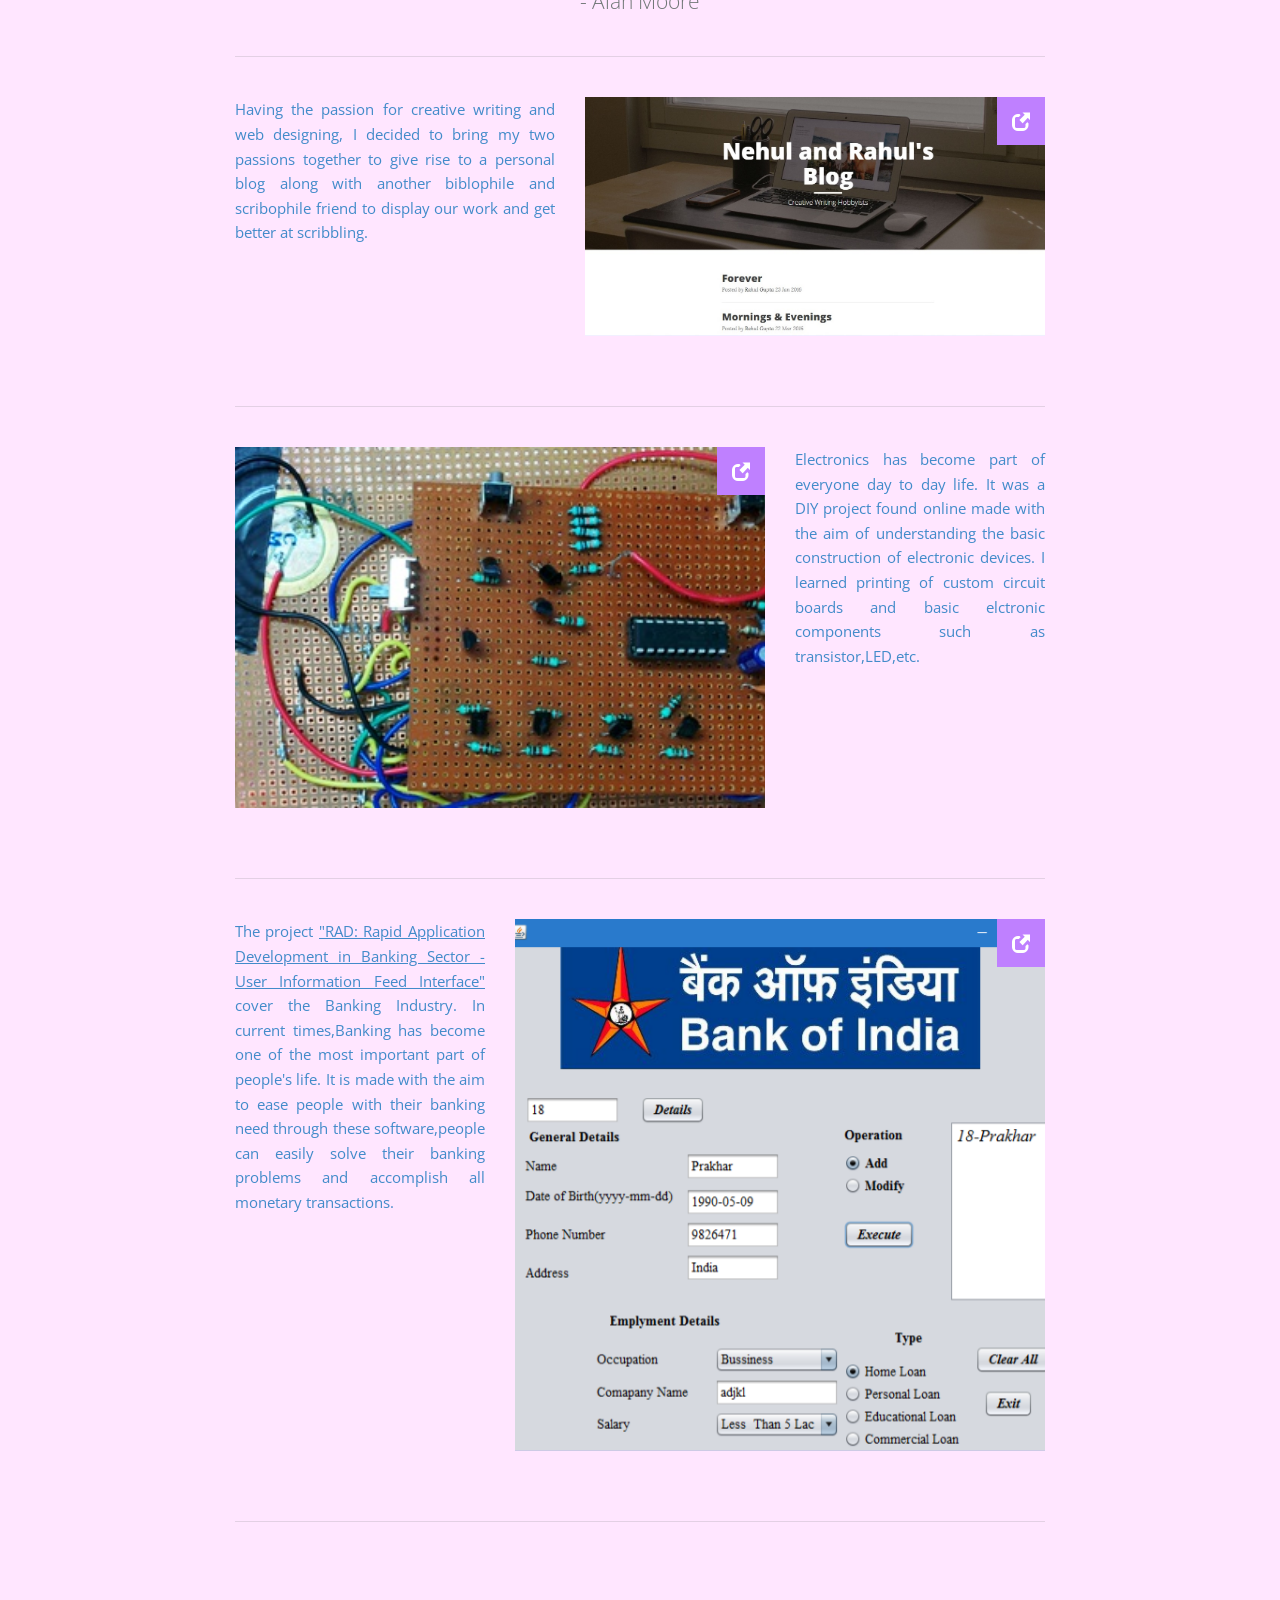
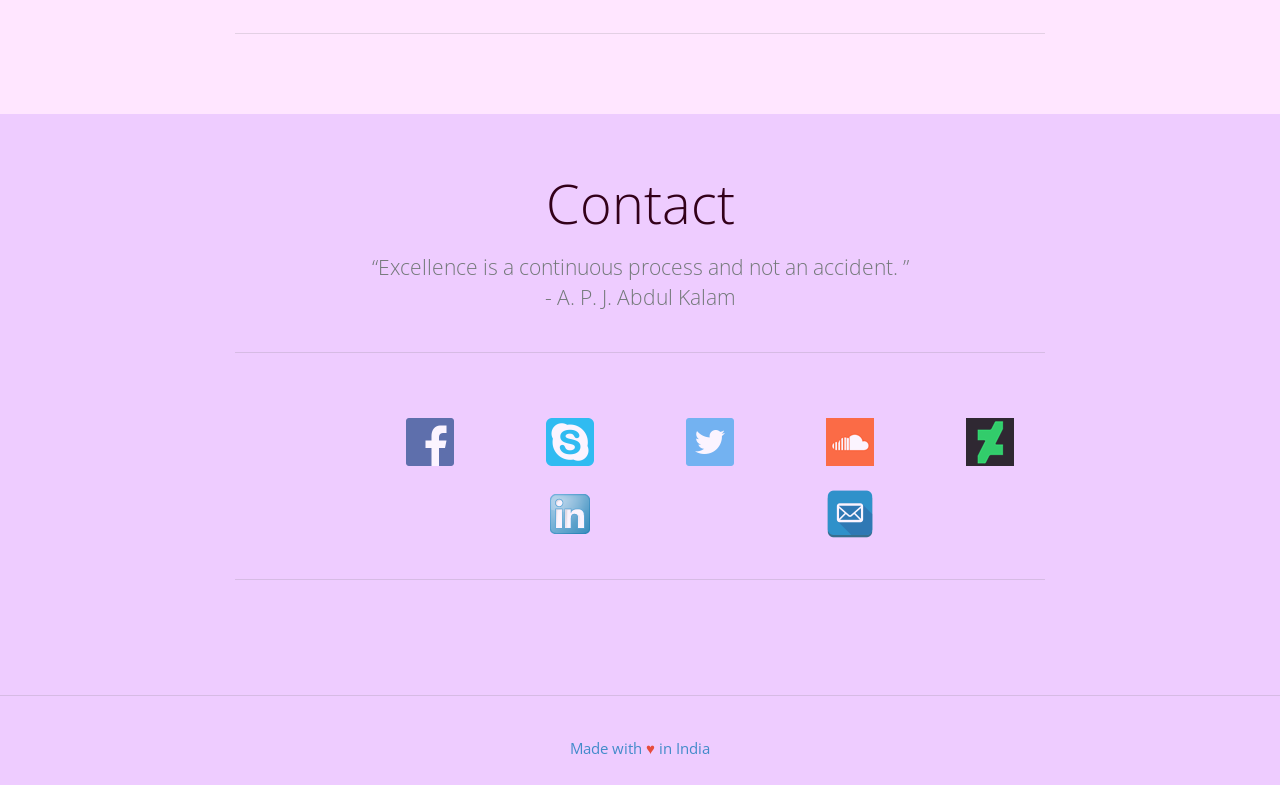
==== commit 6b798a9d: "projects and layout correction" ====
--- a/index.html
+++ b/index.html
@@ -69,7 +69,7 @@
 					<li><a href="#experiences">Experiences</a></li>
 					<li><a href="#abilities">Abilities</a></li>
 					<li><a href="#projects">Projects</a></li>
-					<li><a href="blog">Blog</a></li>
+					<li><a href="http://neorblog.in">Blog</a></li>
 					<li><a href="#contact">Contact</a></li>
 				</ul>
 			</div><!-- /.navbar-collapse -->
@@ -889,15 +889,37 @@
 </p>
 
             <hr/>
+
             <div class="row">
-                <a href="#" target="_blank">
-                    <div class="col-md-5 col-sm-12 col-xs-12 text-justify">
-                        Electronics has become part of everyone day to day life.
-                        It was a DIY project found online made with the aim of understanding the basic construction of electronic devices.
-			I learned printing of custom circuit boards and basic elctronic components such as transistor,LED,etc.
-                    </div>
-                </a>
-                <div class="col-md-7 col-sm-12 col-xs-12">
+				<a href="#" target="_blank">
+					<div class="col-md-5 col-sm-12 col-xs-12 text-justify">
+						Having the passion for creative writing and web designing, I decided to bring my two passions together to
+						give rise to a personal blog along with another biblophile and scribophile friend to display our work and 
+						get better at scribbling.
+						
+					</div>
+				</a>
+			<div class="col-md-7 col-sm-12 col-xs-12">
+			
+			<figure class="effect">
+			<img src="view/images/projects/Blog/1.jpg" alt="Blog" />
+			
+			<figcaption>
+				<h3>v-Rites</h3>
+				<p>v-Rites, a personal Blog</p>
+				<br><br><br>
+				<p><strong>Tags:</strong> <br />Creativity, Literature, Hobby</p>
+				<a href="http://neorblog.in" target="_blank">View more</a>
+				<span class="icon">
+					<span class="glyphicon glyphicon-new-window"></span>
+				</span>
+			</figcaption> 
+		</figure>
+	</div>	
+</div>
+<hr />
+            <div class="row">
+                <div class="col-md-8 col-sm-12 col-xs-12">
                     <figure class="effect">
                         <img class="mySlides2" src="view/images/projects/Binarycounter/1.jpg" alt="binarycounter" height="contain" width="contain" />
                         <img class="mySlides2" src="view/images/projects/Binarycounter/2.jpg" alt="binarycounter" height="contain" width="contain" />
@@ -917,8 +939,16 @@
                         </figcaption>
                     </figure>
                 </div>
-            </div>
-            <hr />
+                <a href="#" target="_blank">
+                <div class="col-md-4 col-sm-12 col-xs-12 text-justify">
+	
+                Electronics has become part of everyone day to day life.
+                It was a DIY project found online made with the aim of understanding the basic construction of electronic devices.
+			I learned printing of custom circuit boards and basic elctronic components such as transistor,LED,etc.
+                </div>
+                </a>
+                </div>
+                <hr />
 
             <div class="row">
                 <a href="#" target="_blank">
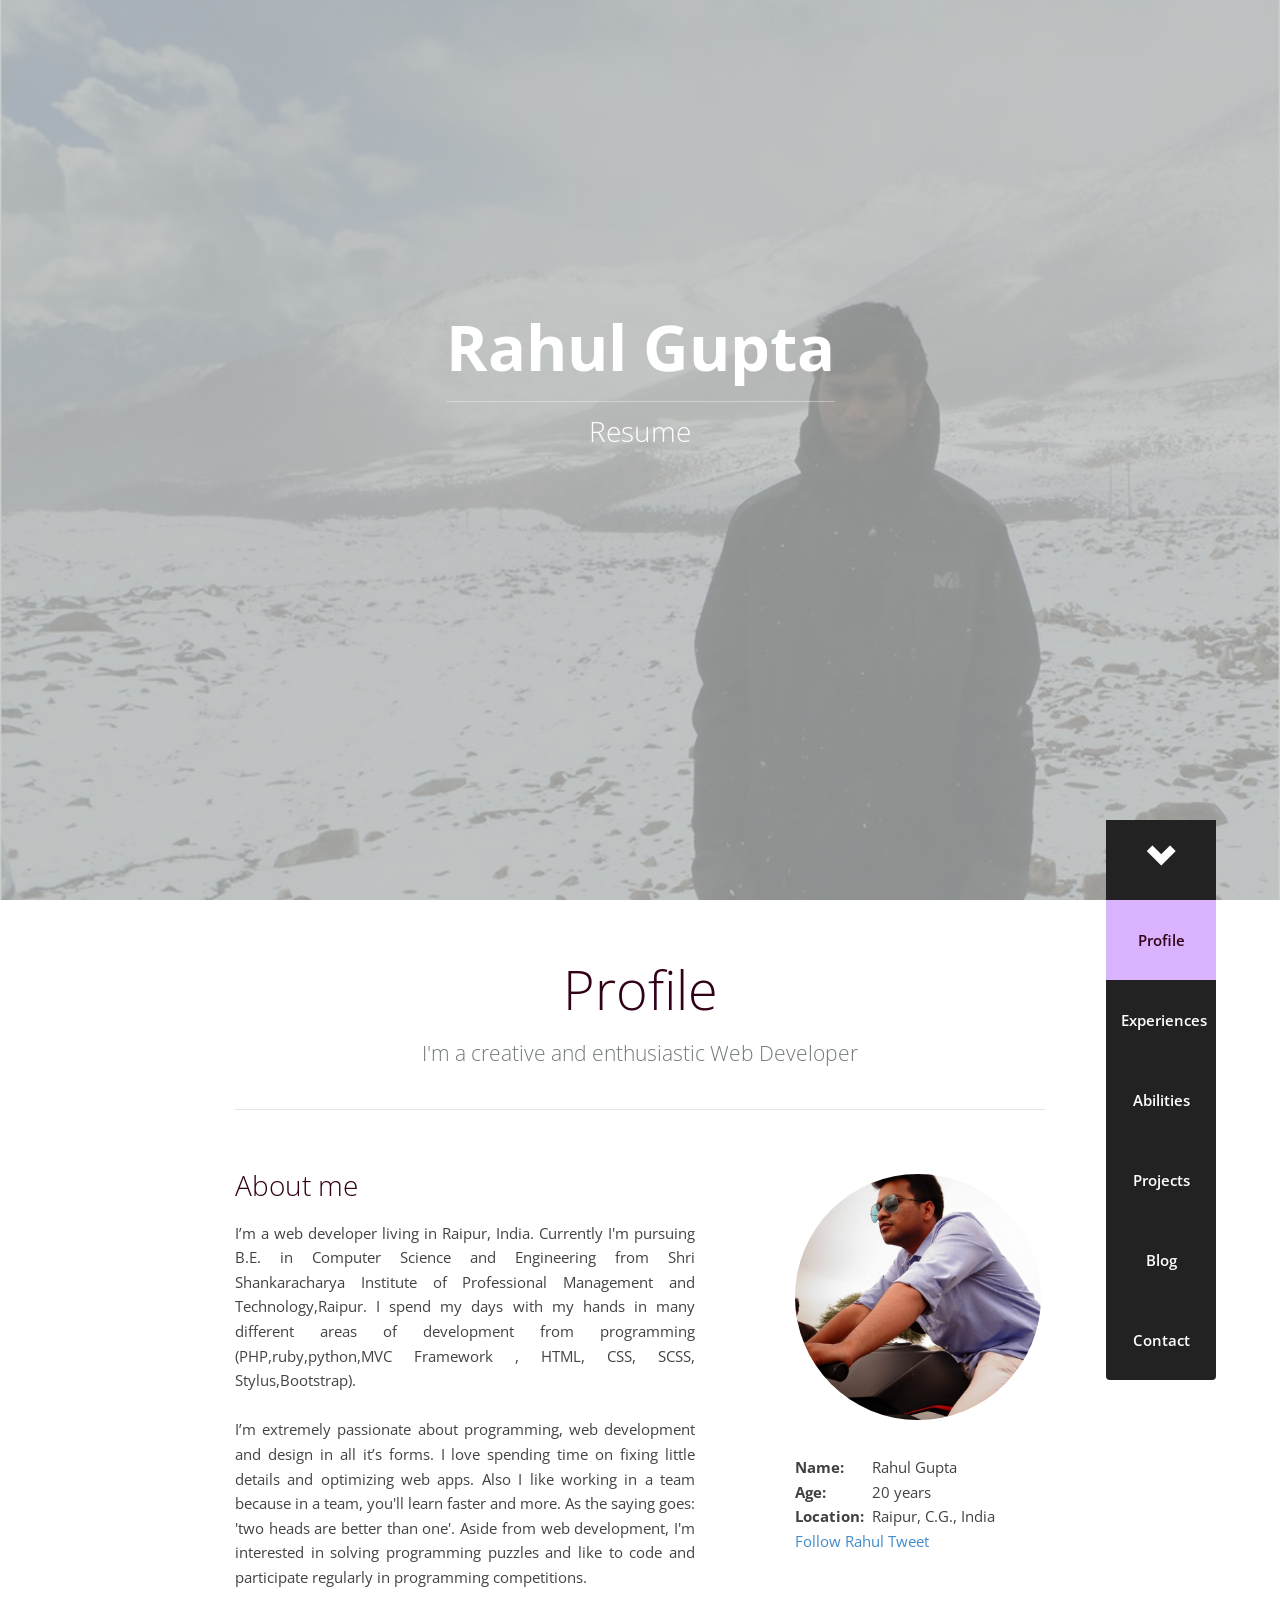
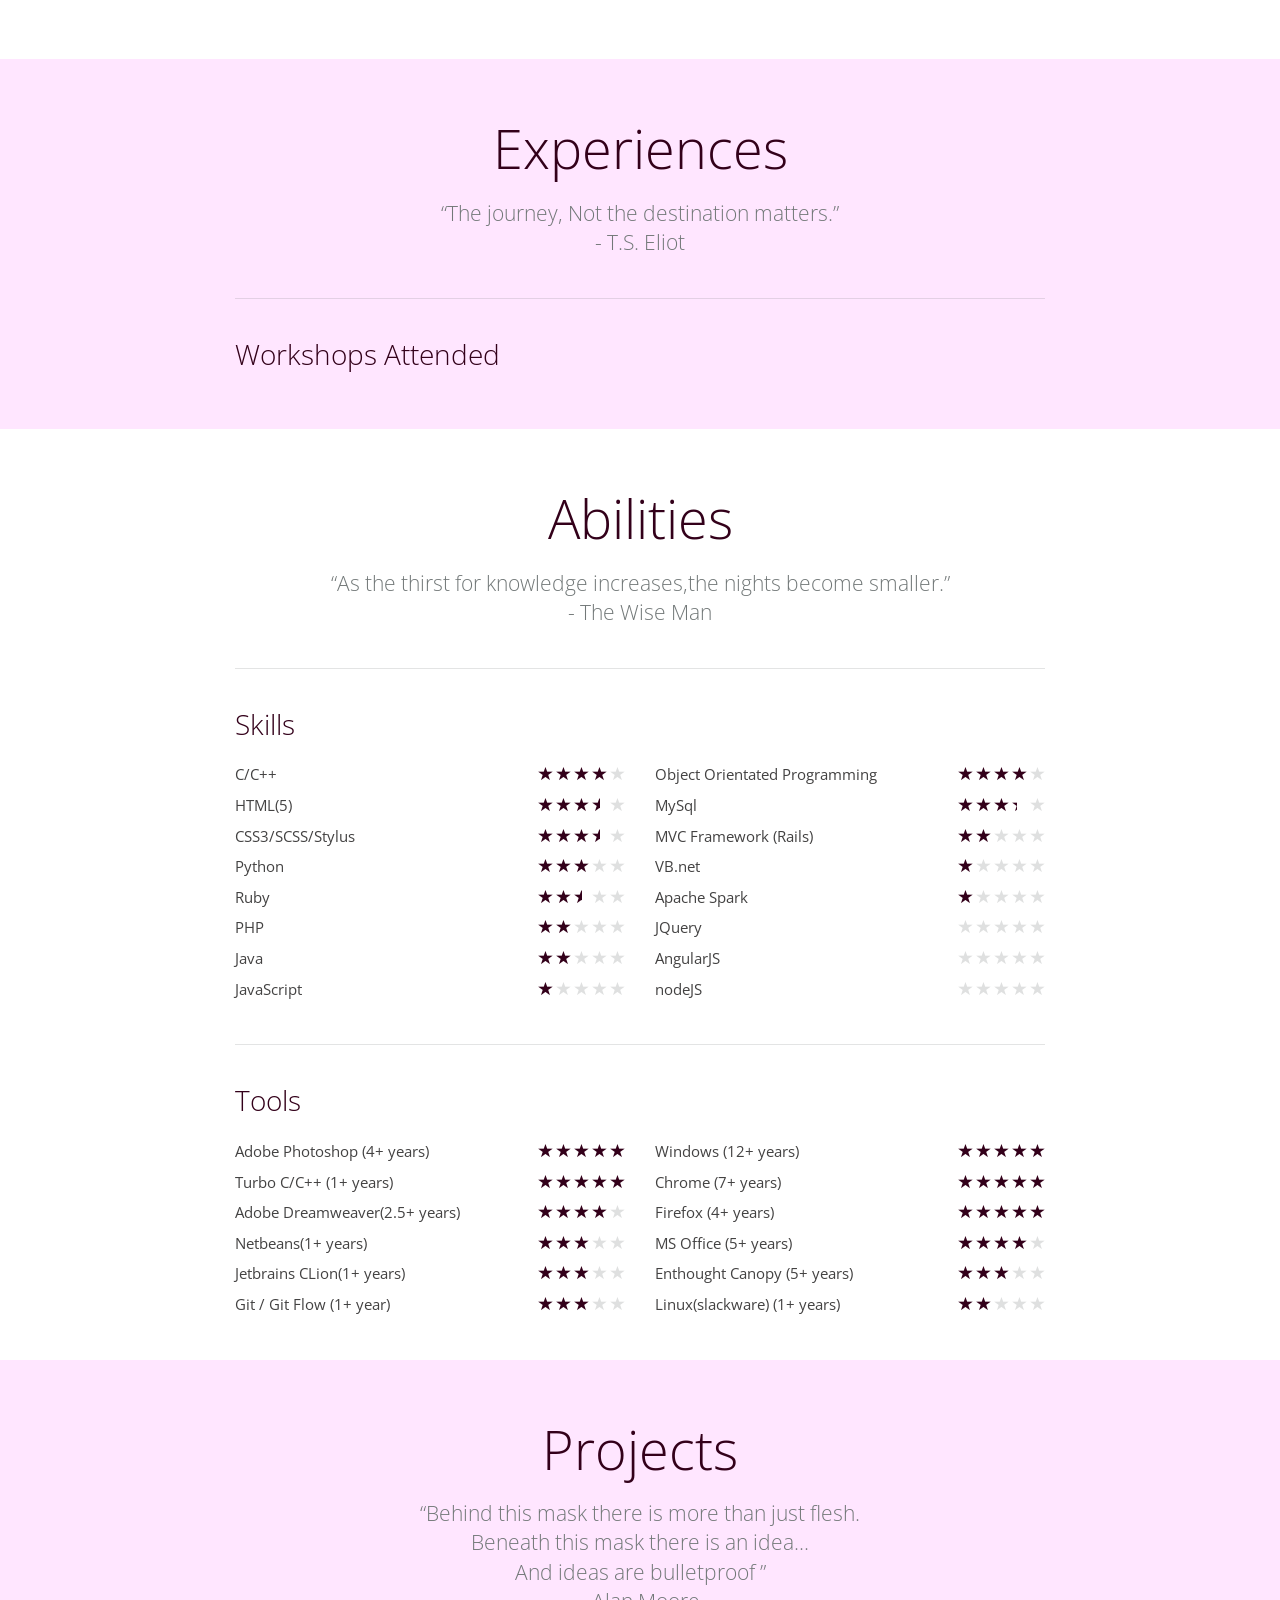
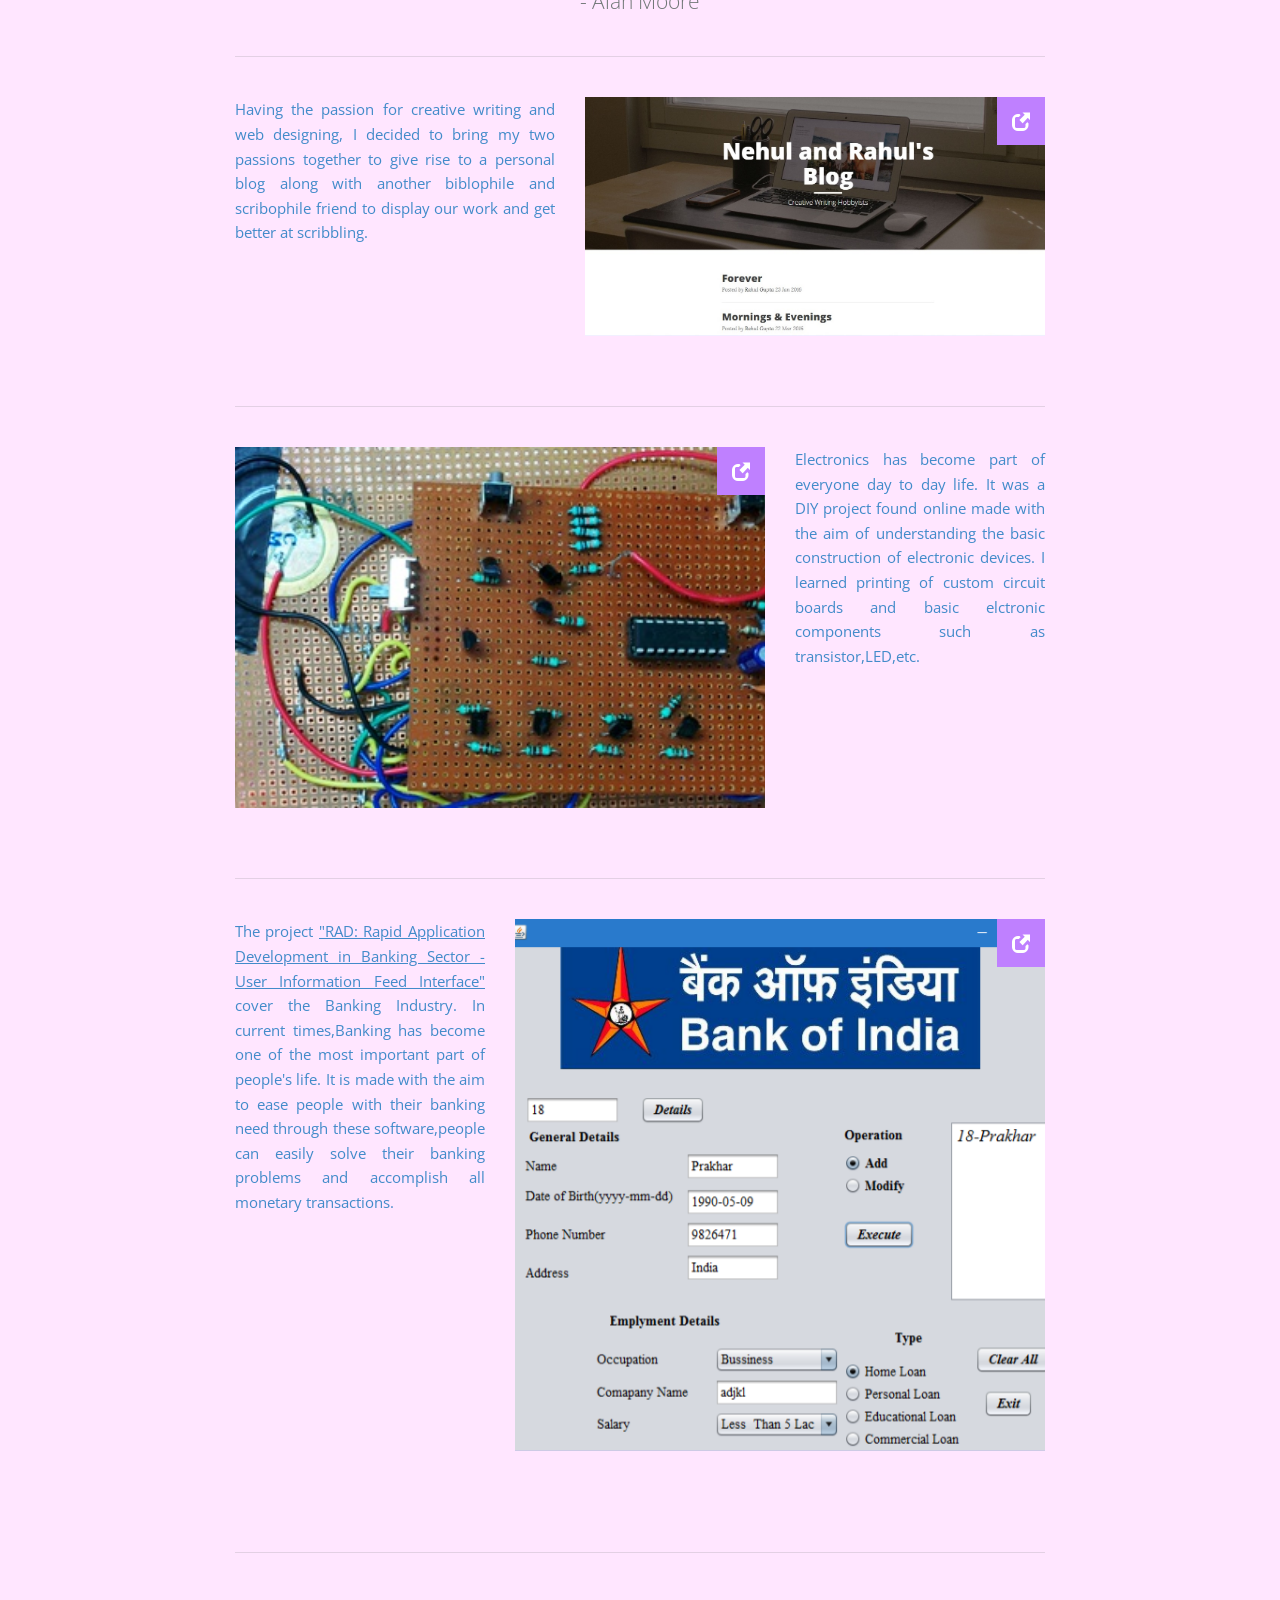
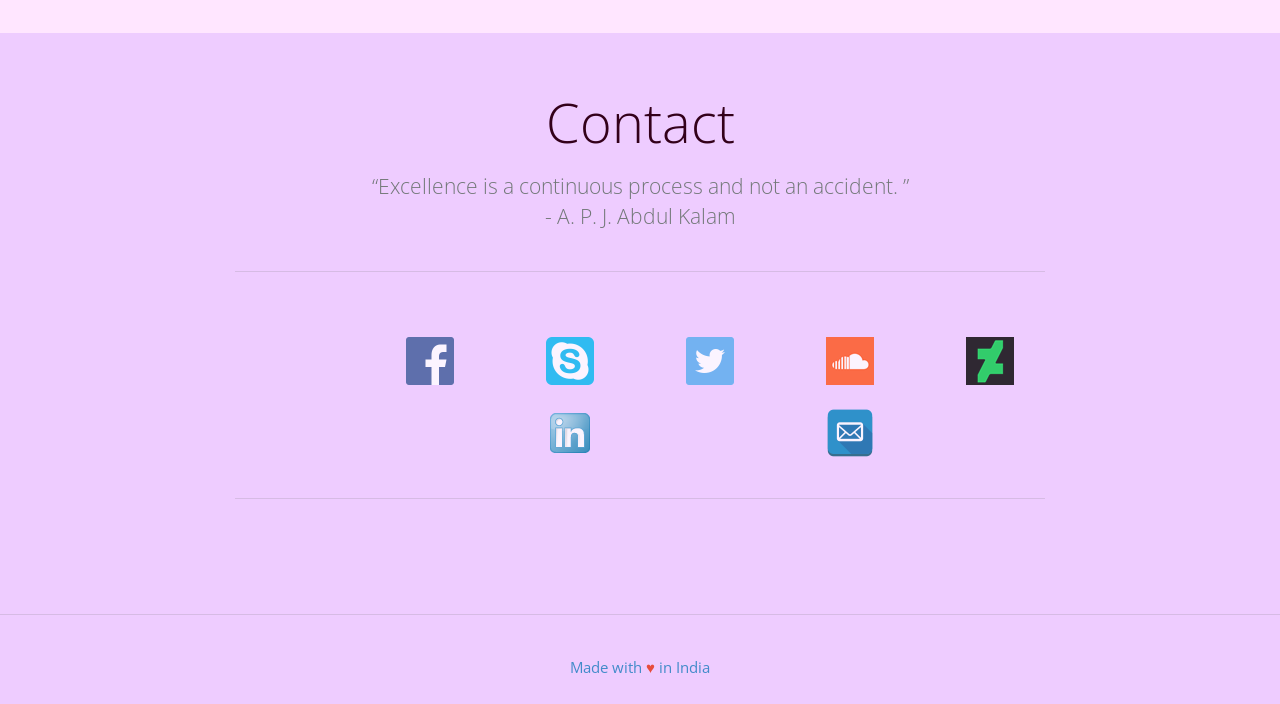
==== commit 9611fadd: "removed extra hr" ====
--- a/index.html
+++ b/index.html
@@ -907,7 +907,7 @@
 			<figcaption>
 				<h3>v-Rites</h3>
 				<p>v-Rites, a personal Blog</p>
-				<br><br><br>
+				<br>
 				<p><strong>Tags:</strong> <br />Creativity, Literature, Hobby</p>
 				<a href="http://neorblog.in" target="_blank">View more</a>
 				<span class="icon">
@@ -983,15 +983,7 @@
                     </figure>
                 </div>
             </div>
-            <hr/>
-
-
-
-
-
-
-
-
+           
 <div class="row">
 	<div class="col-md-7 col-sm-12 col-xs-12">
 
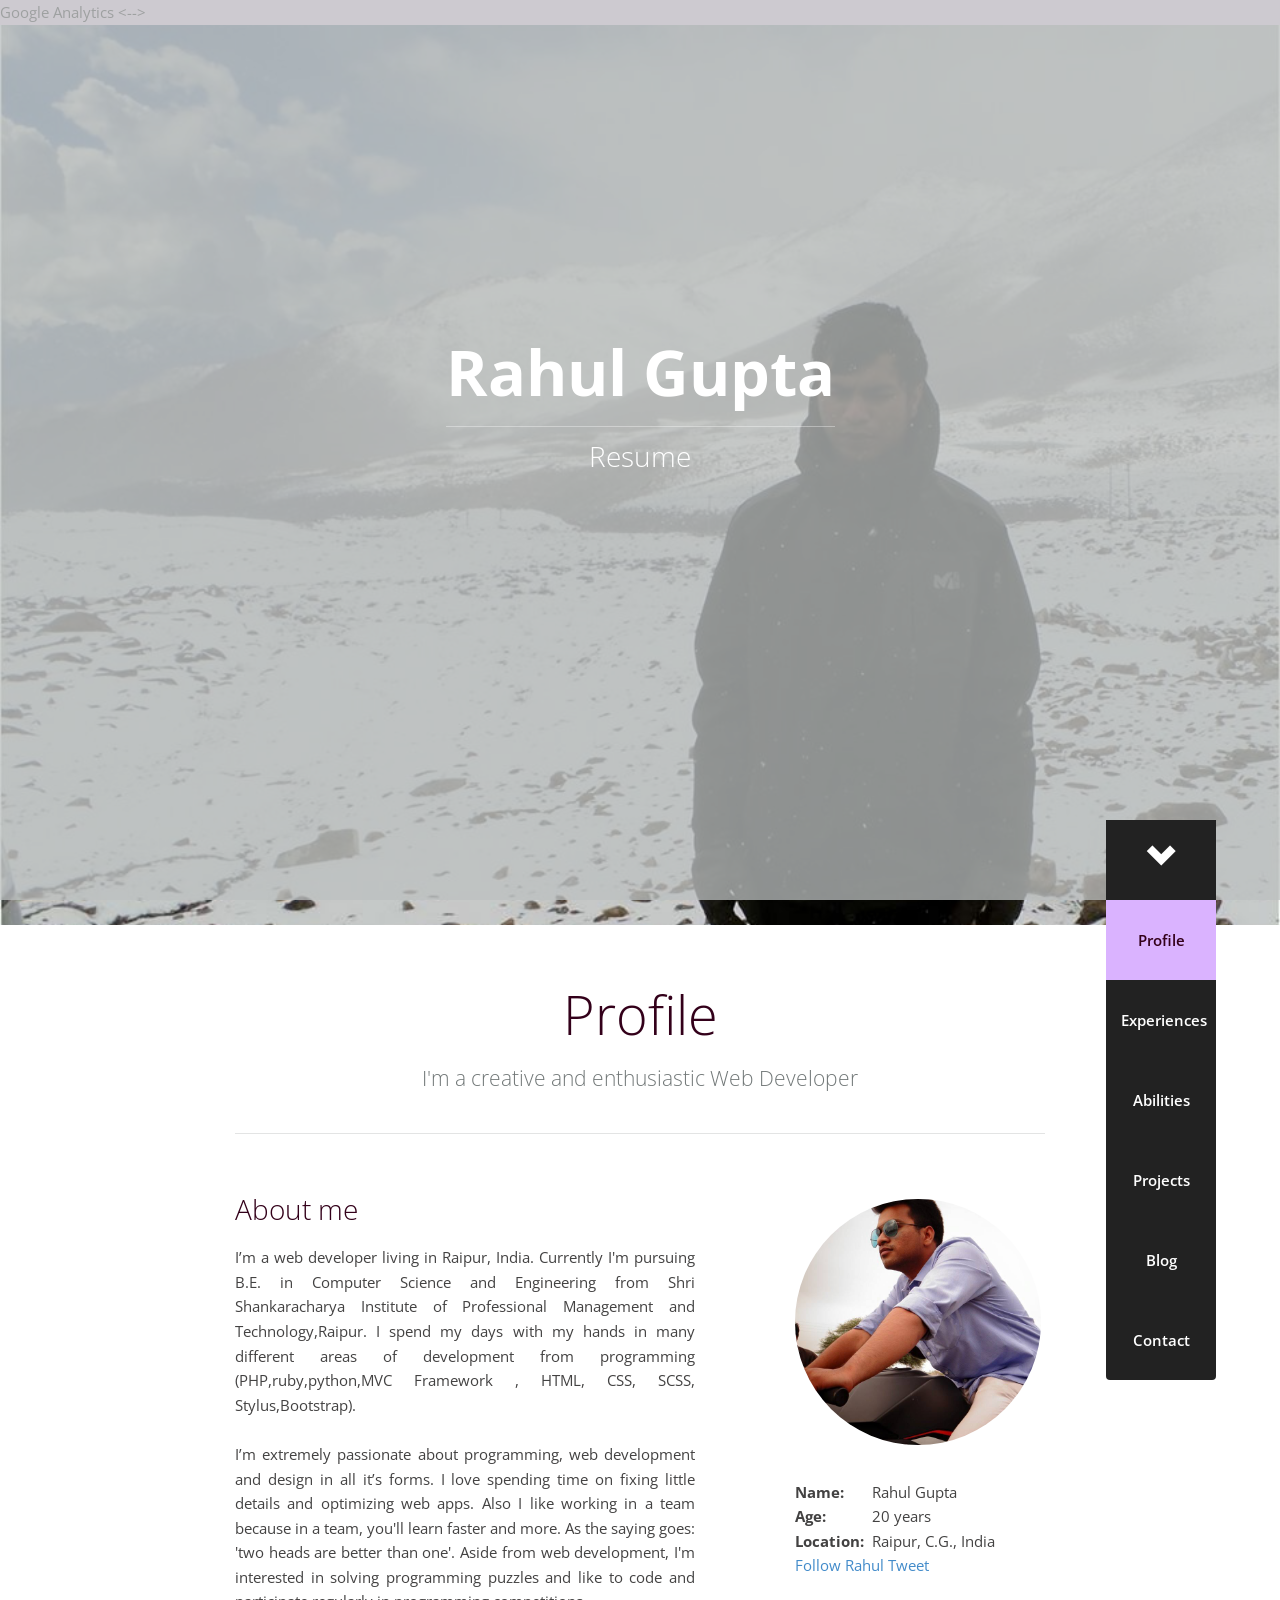
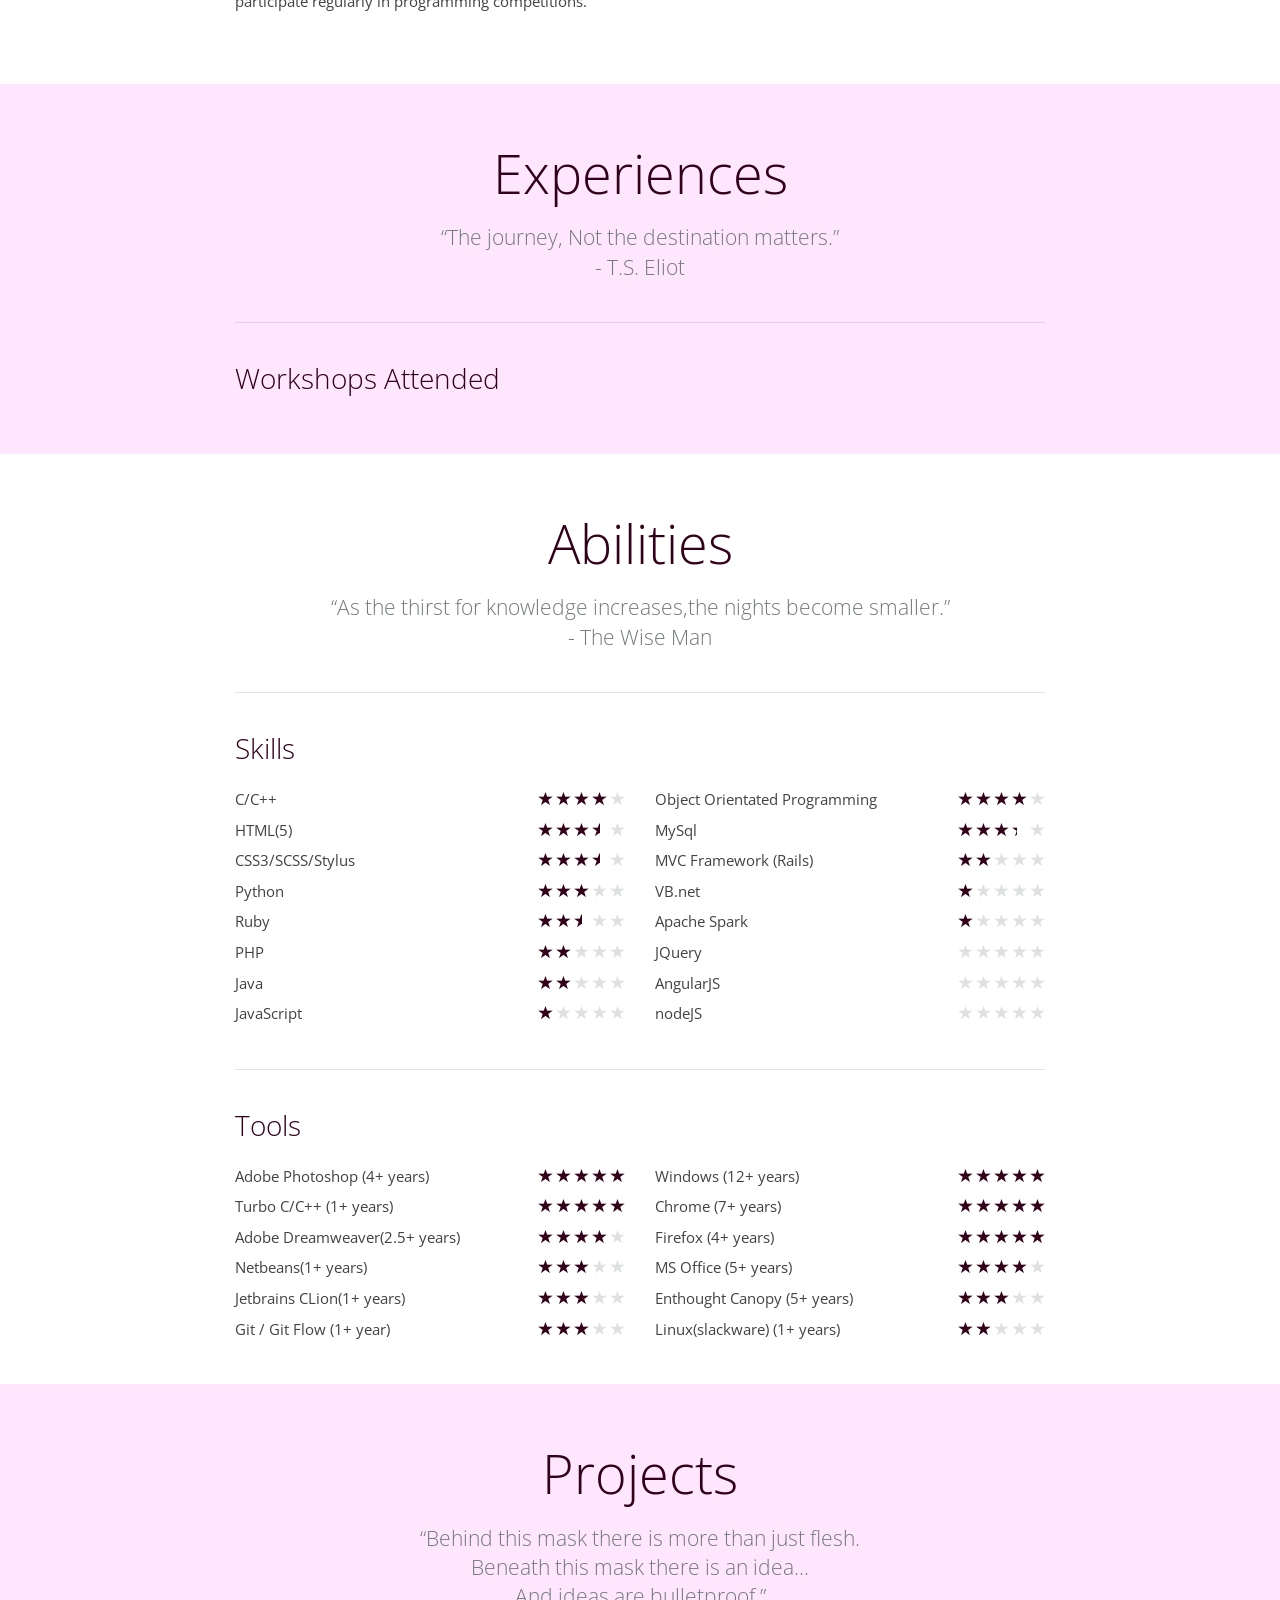
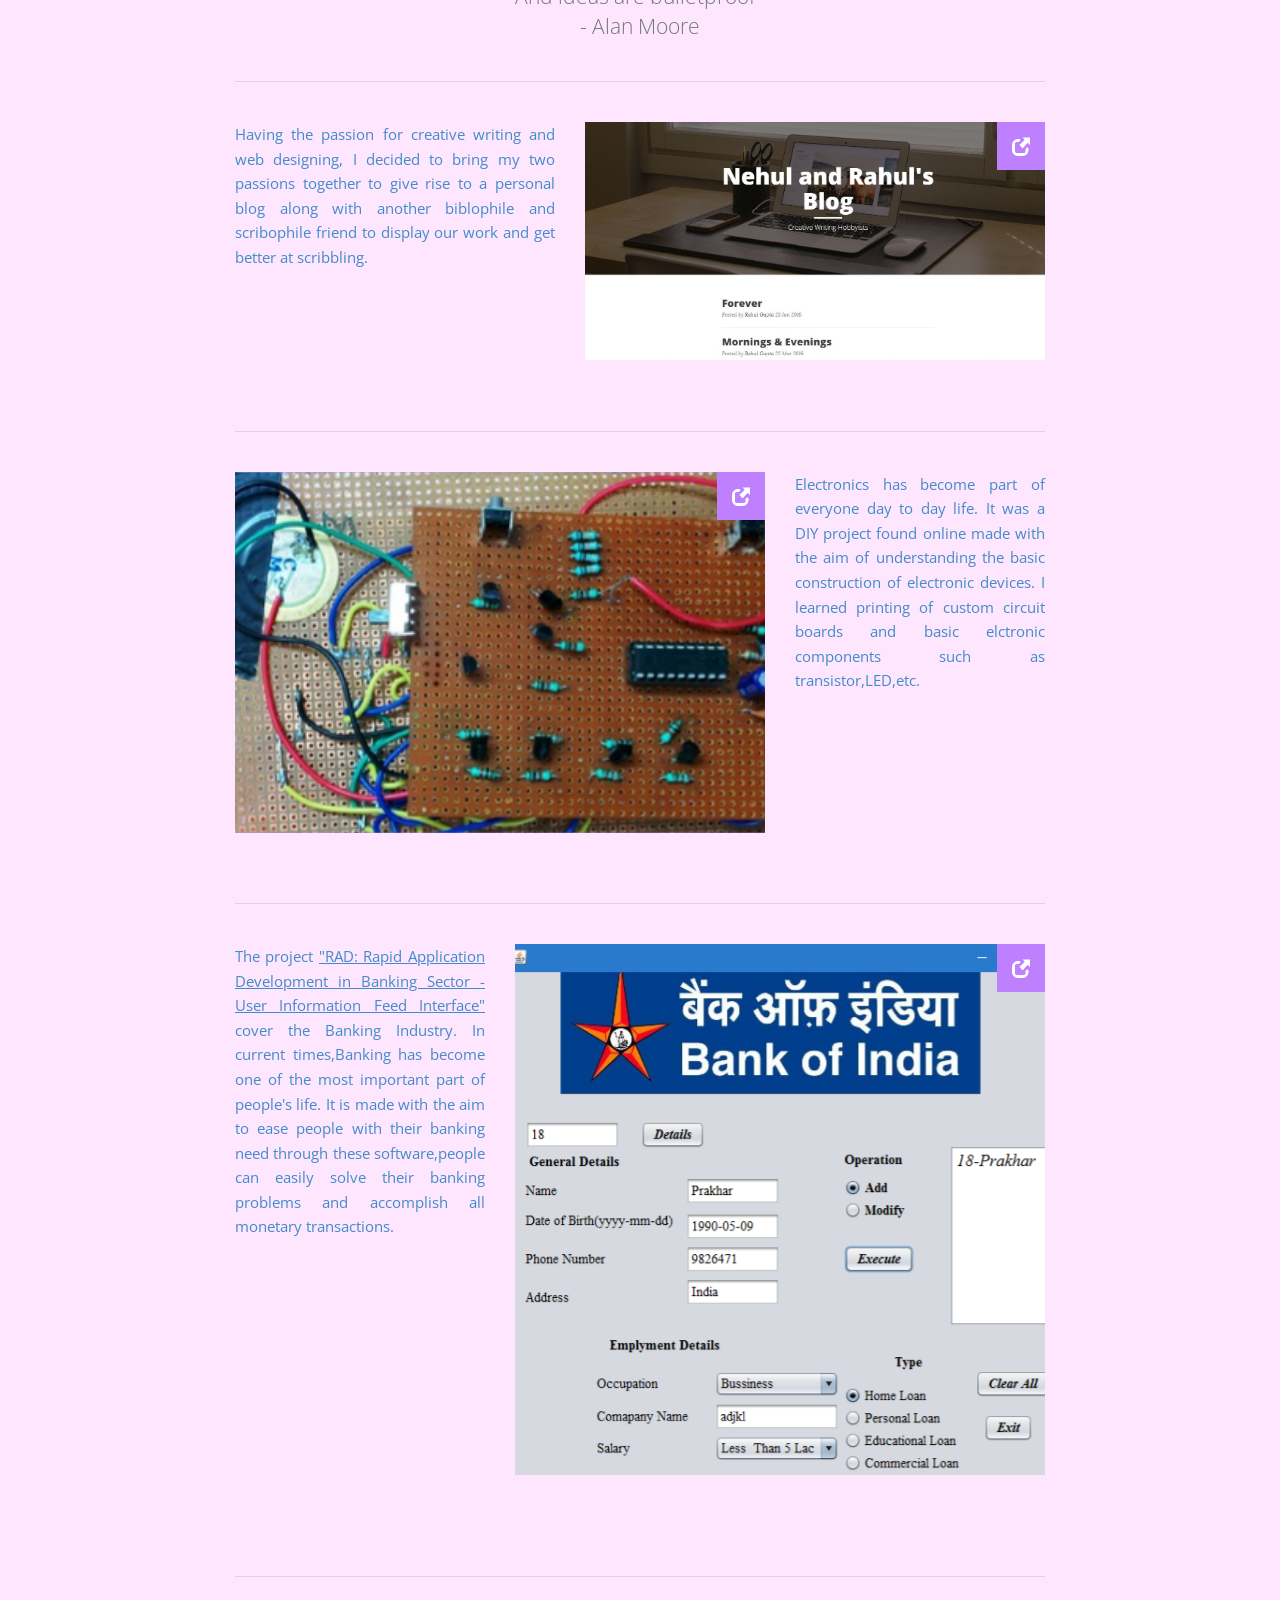
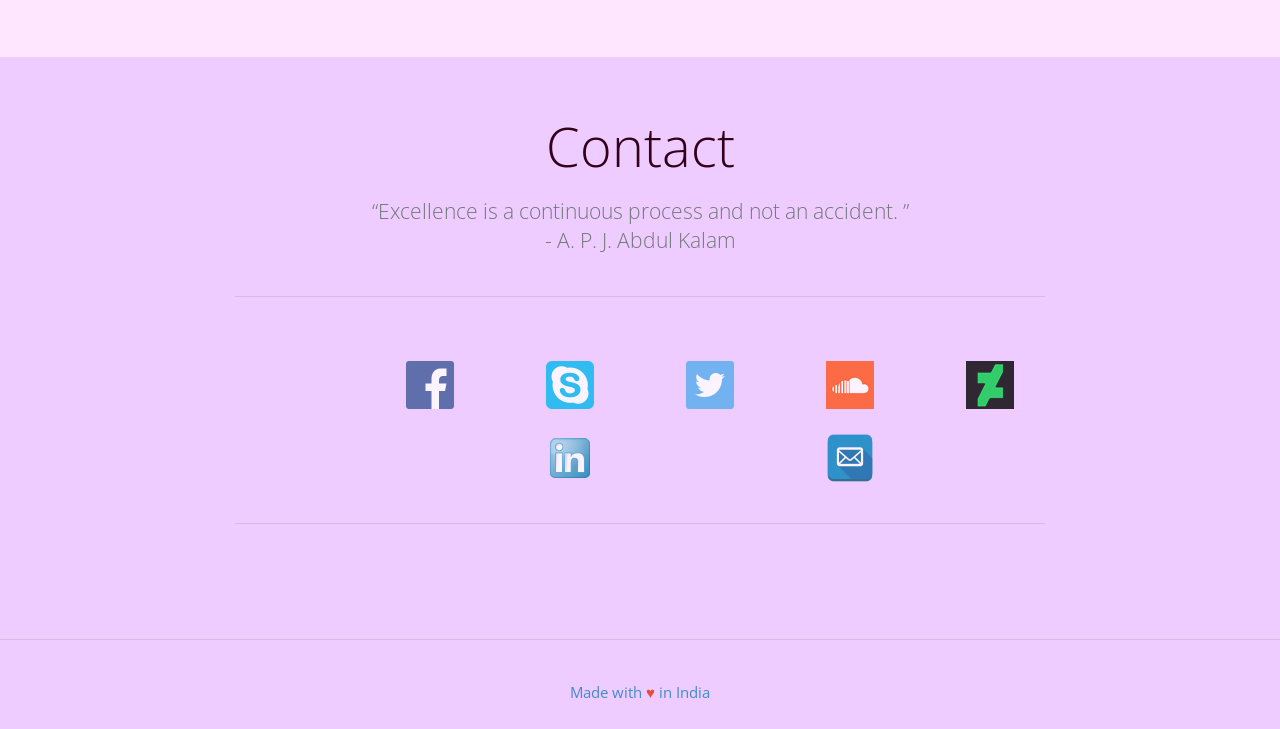
==== commit 52aa7699: "added google analytics" ====
--- a/index.html
+++ b/index.html
@@ -29,6 +29,21 @@
 
 	</head>
 	<body data-spy="scroll" data-target="#navbar-example">
+	
+
+	<!--> Google Analytics <-->
+
+	<script>
+  (function(i,s,o,g,r,a,m){i['GoogleAnalyticsObject']=r;i[r]=i[r]||function(){
+  (i[r].q=i[r].q||[]).push(arguments)},i[r].l=1*new Date();a=s.createElement(o),
+  m=s.getElementsByTagName(o)[0];a.async=1;a.src=g;m.parentNode.insertBefore(a,m)
+  })(window,document,'script','https://www.google-analytics.com/analytics.js','ga');
+
+  ga('create', 'UA-80734576-2', 'auto');
+  ga('send', 'pageview');
+
+</script>
+
 <div id="fb-root"></div>
 <script>(function(d, s, id) {
   var js, fjs = d.getElementsByTagName(s)[0];
@@ -983,7 +998,7 @@
                     </figure>
                 </div>
             </div>
-           
+
 <div class="row">
 	<div class="col-md-7 col-sm-12 col-xs-12">
 
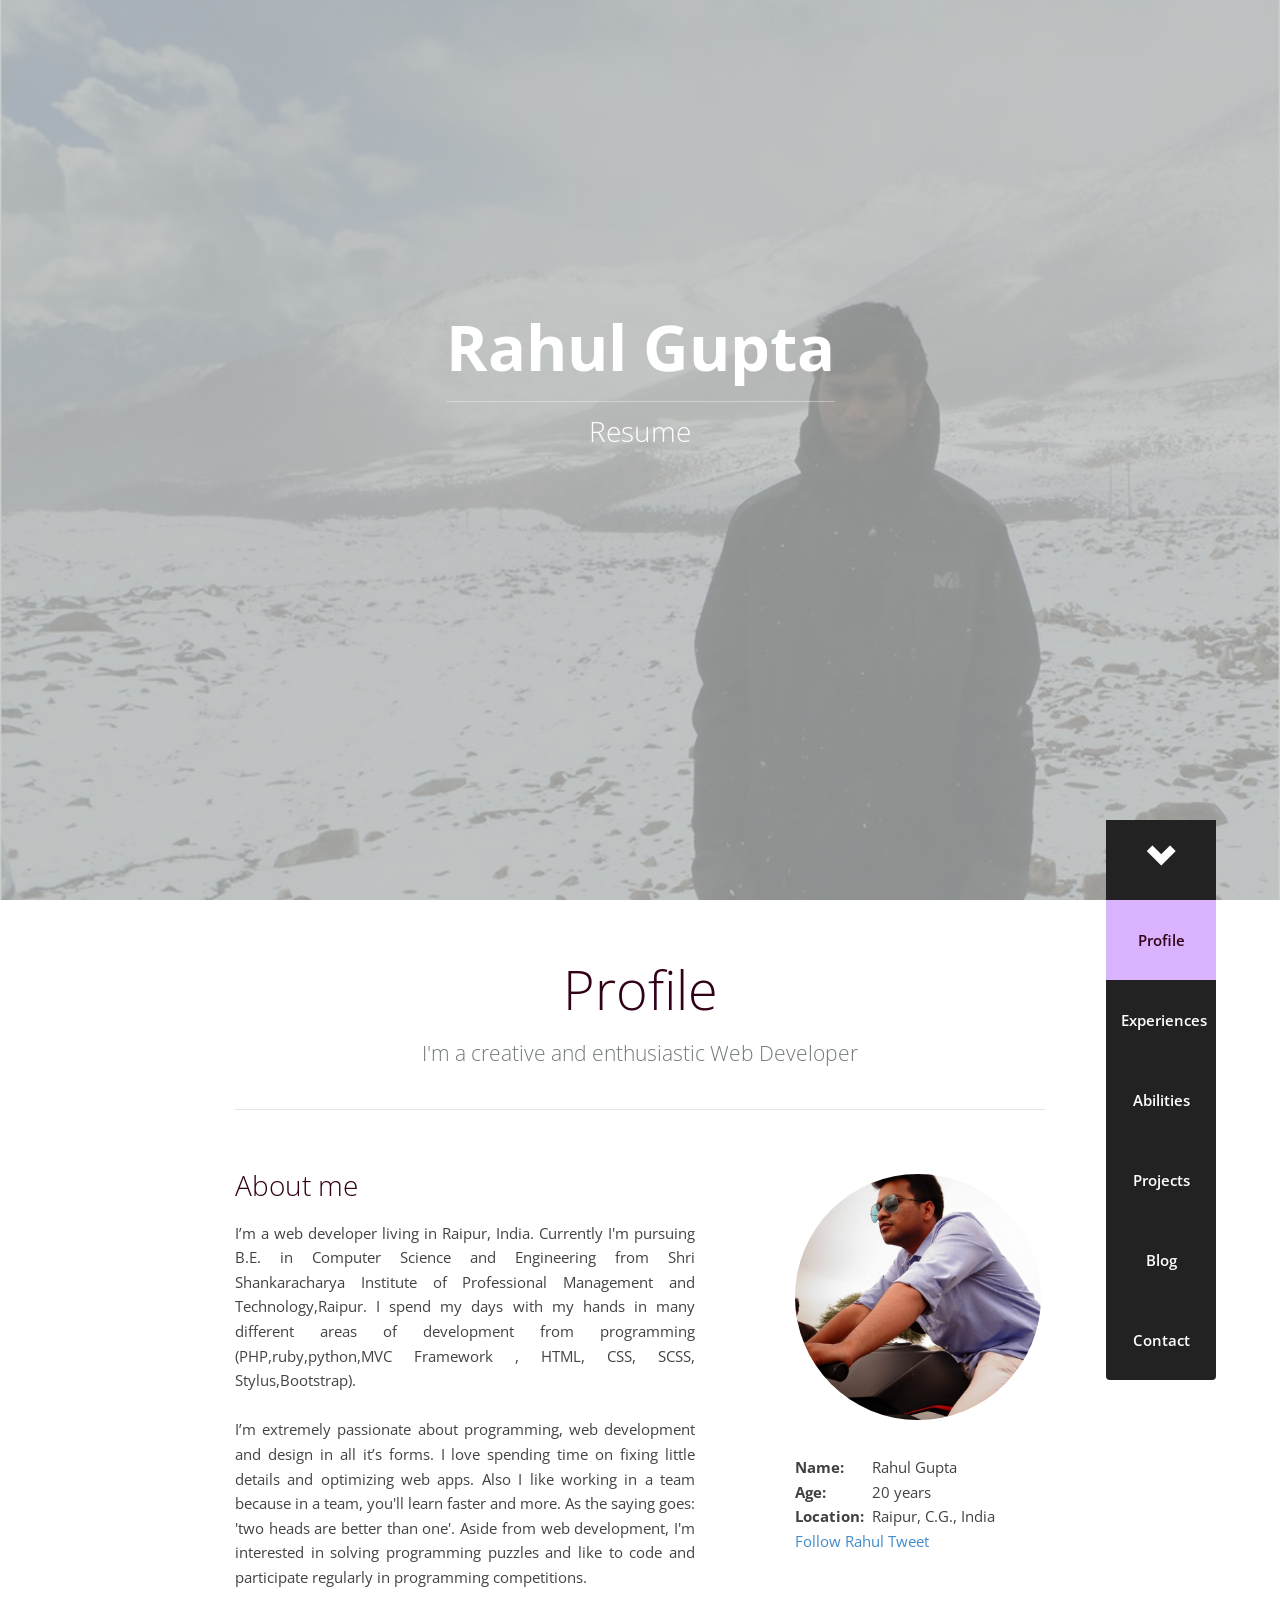
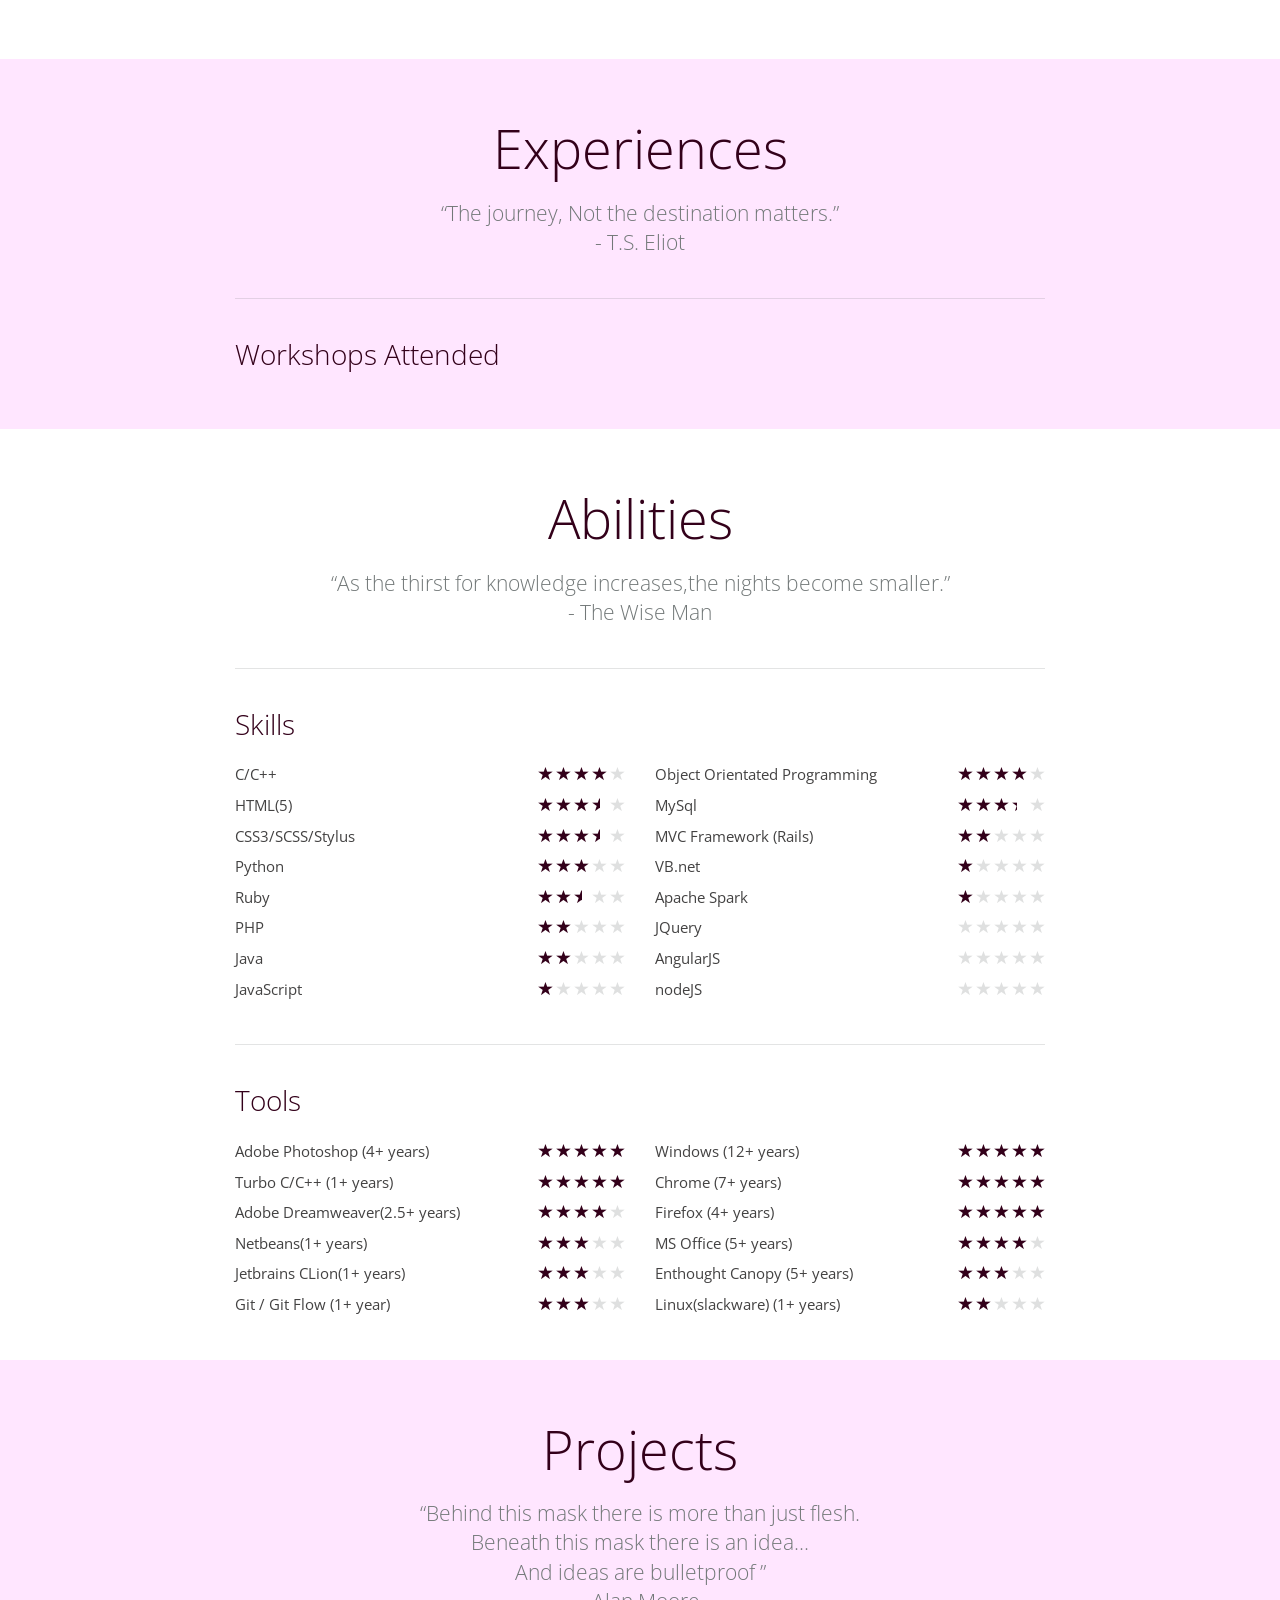
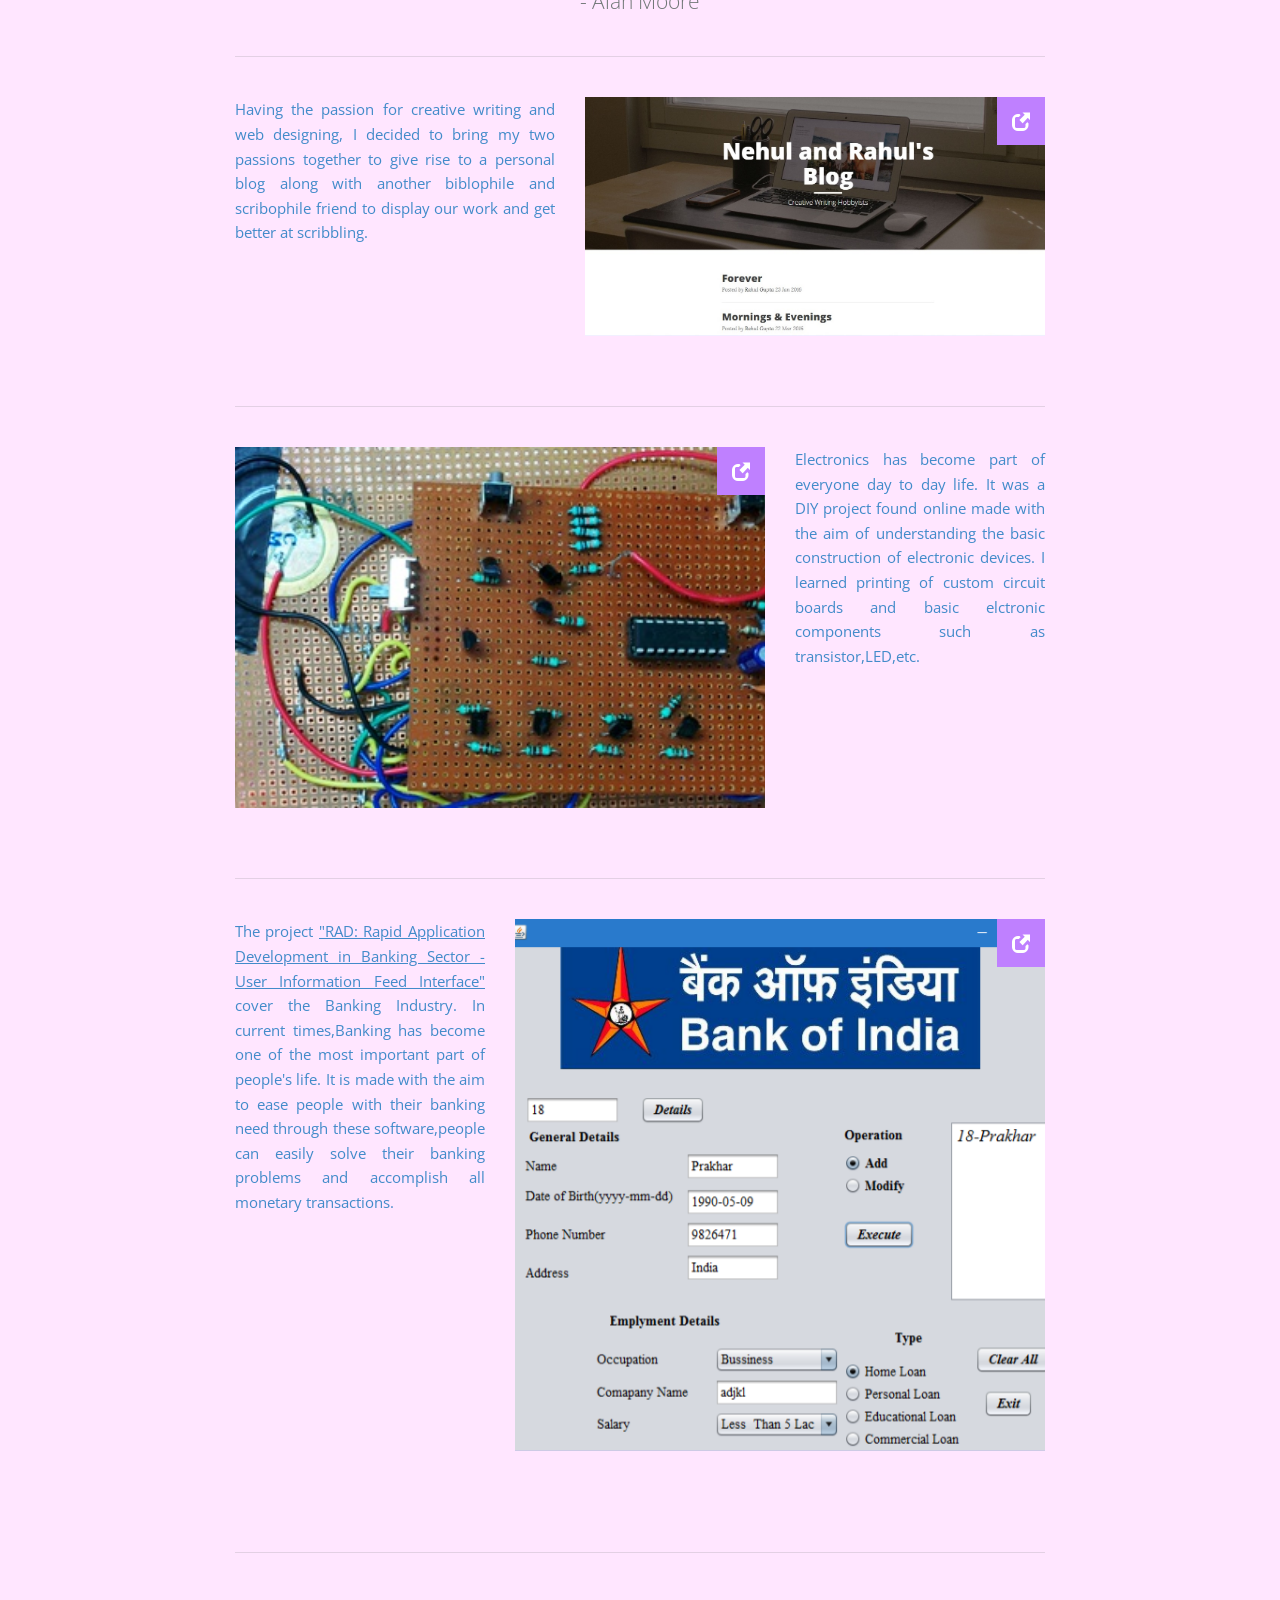
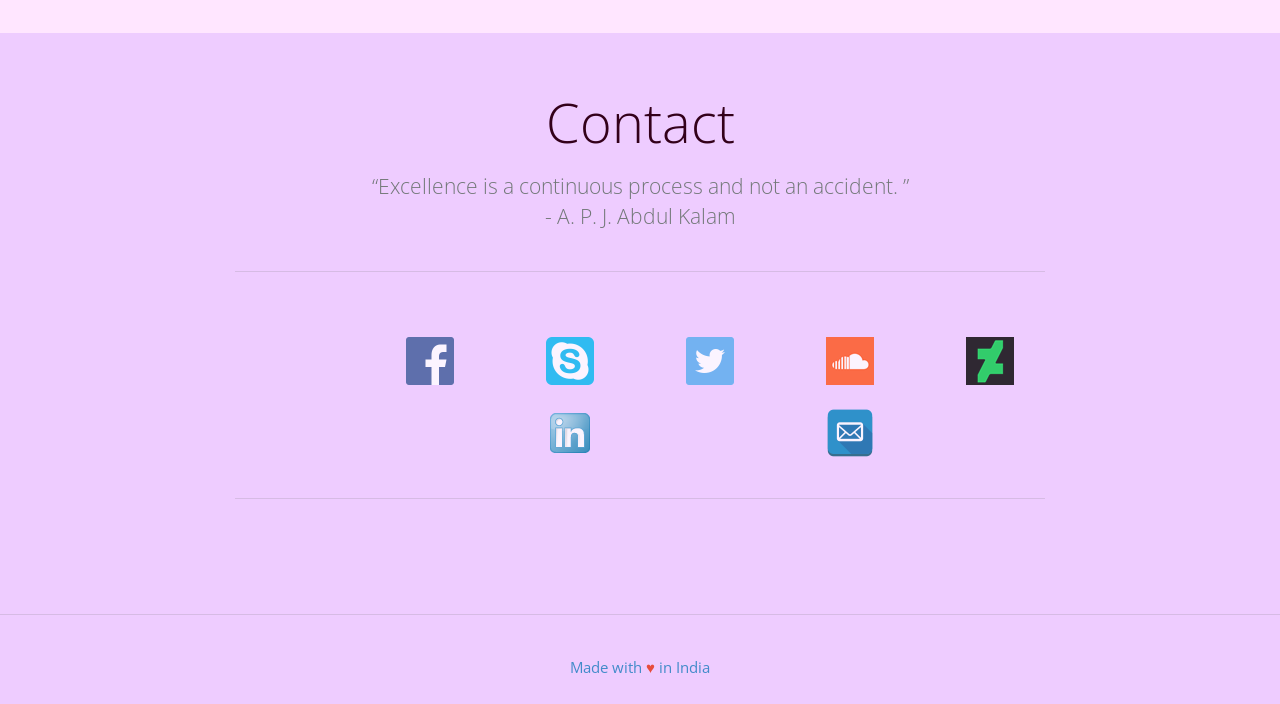
==== commit d1e8a468: "correc correction in google analytics comment" ====
--- a/index.html
+++ b/index.html
@@ -31,7 +31,7 @@
 	<body data-spy="scroll" data-target="#navbar-example">
 	
 
-	<!--> Google Analytics <-->
+	<!-- Google Analytics -->
 
 	<script>
   (function(i,s,o,g,r,a,m){i['GoogleAnalyticsObject']=r;i[r]=i[r]||function(){
